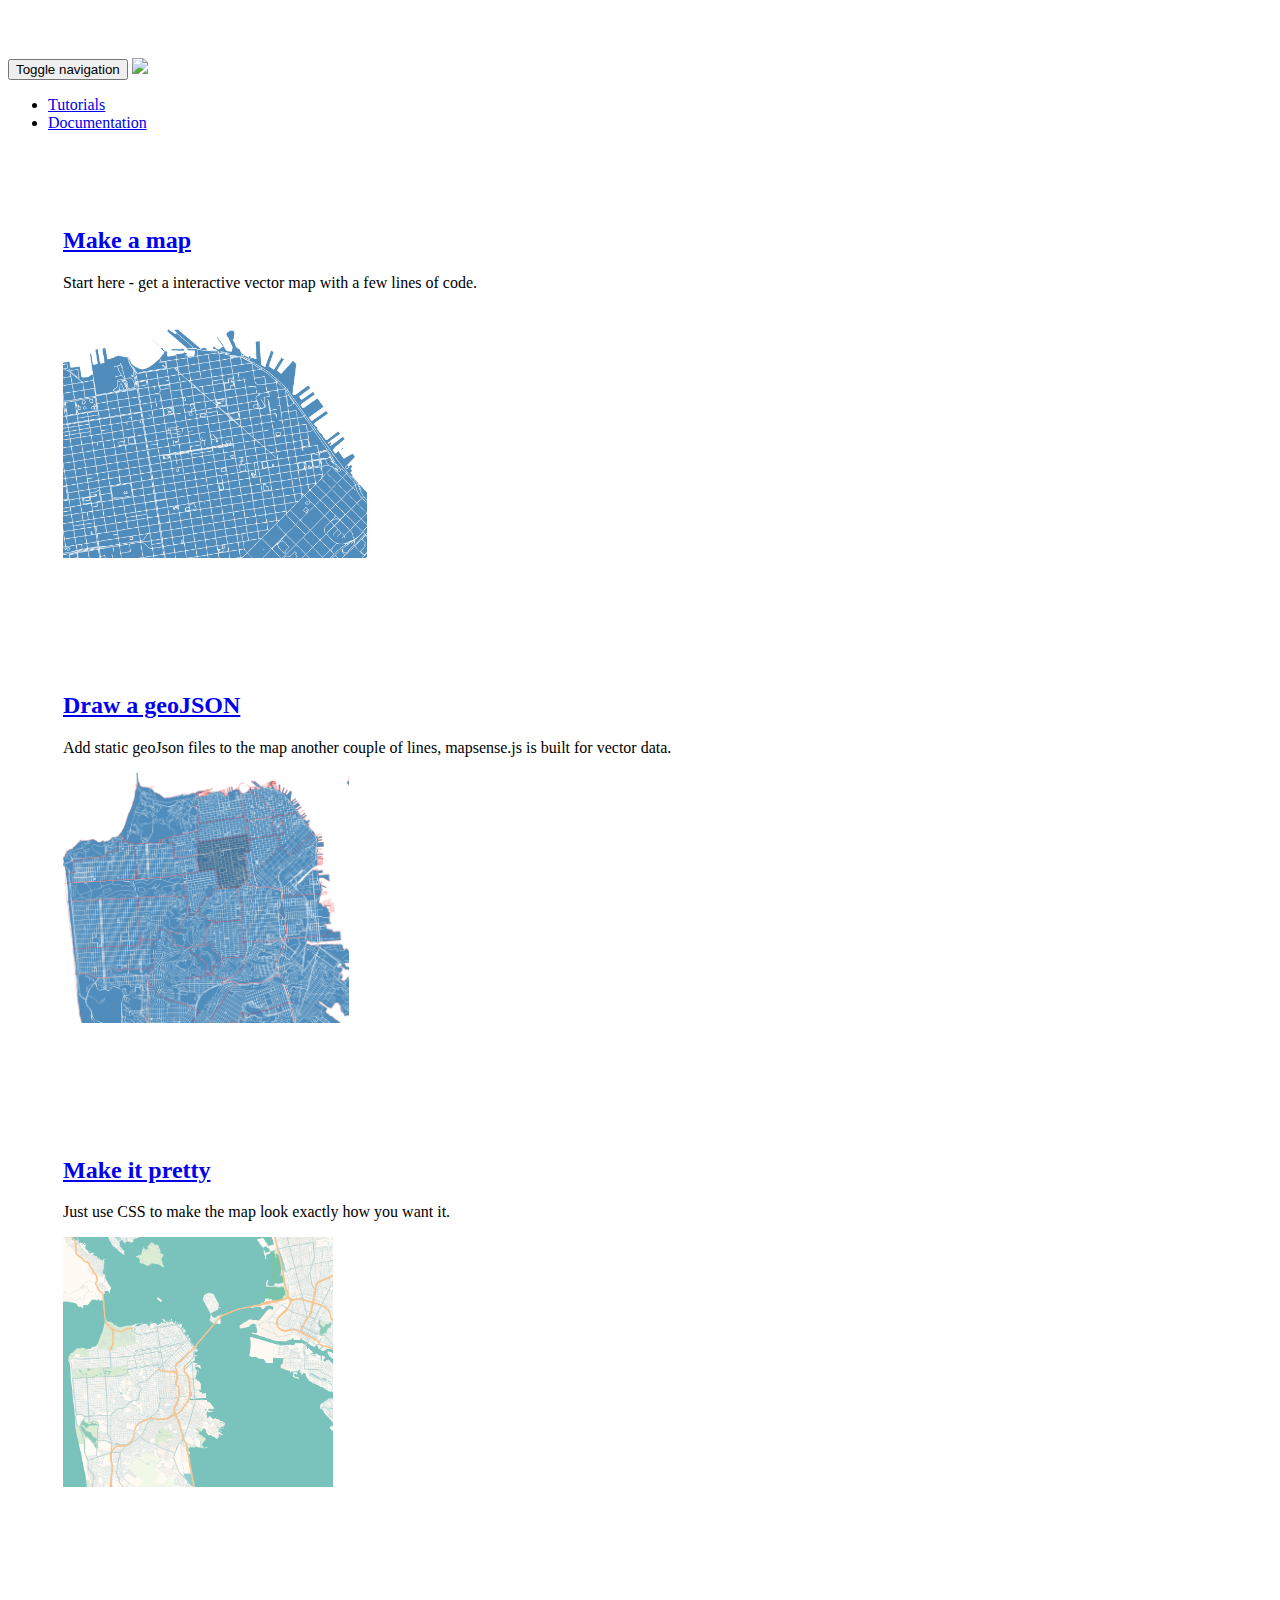
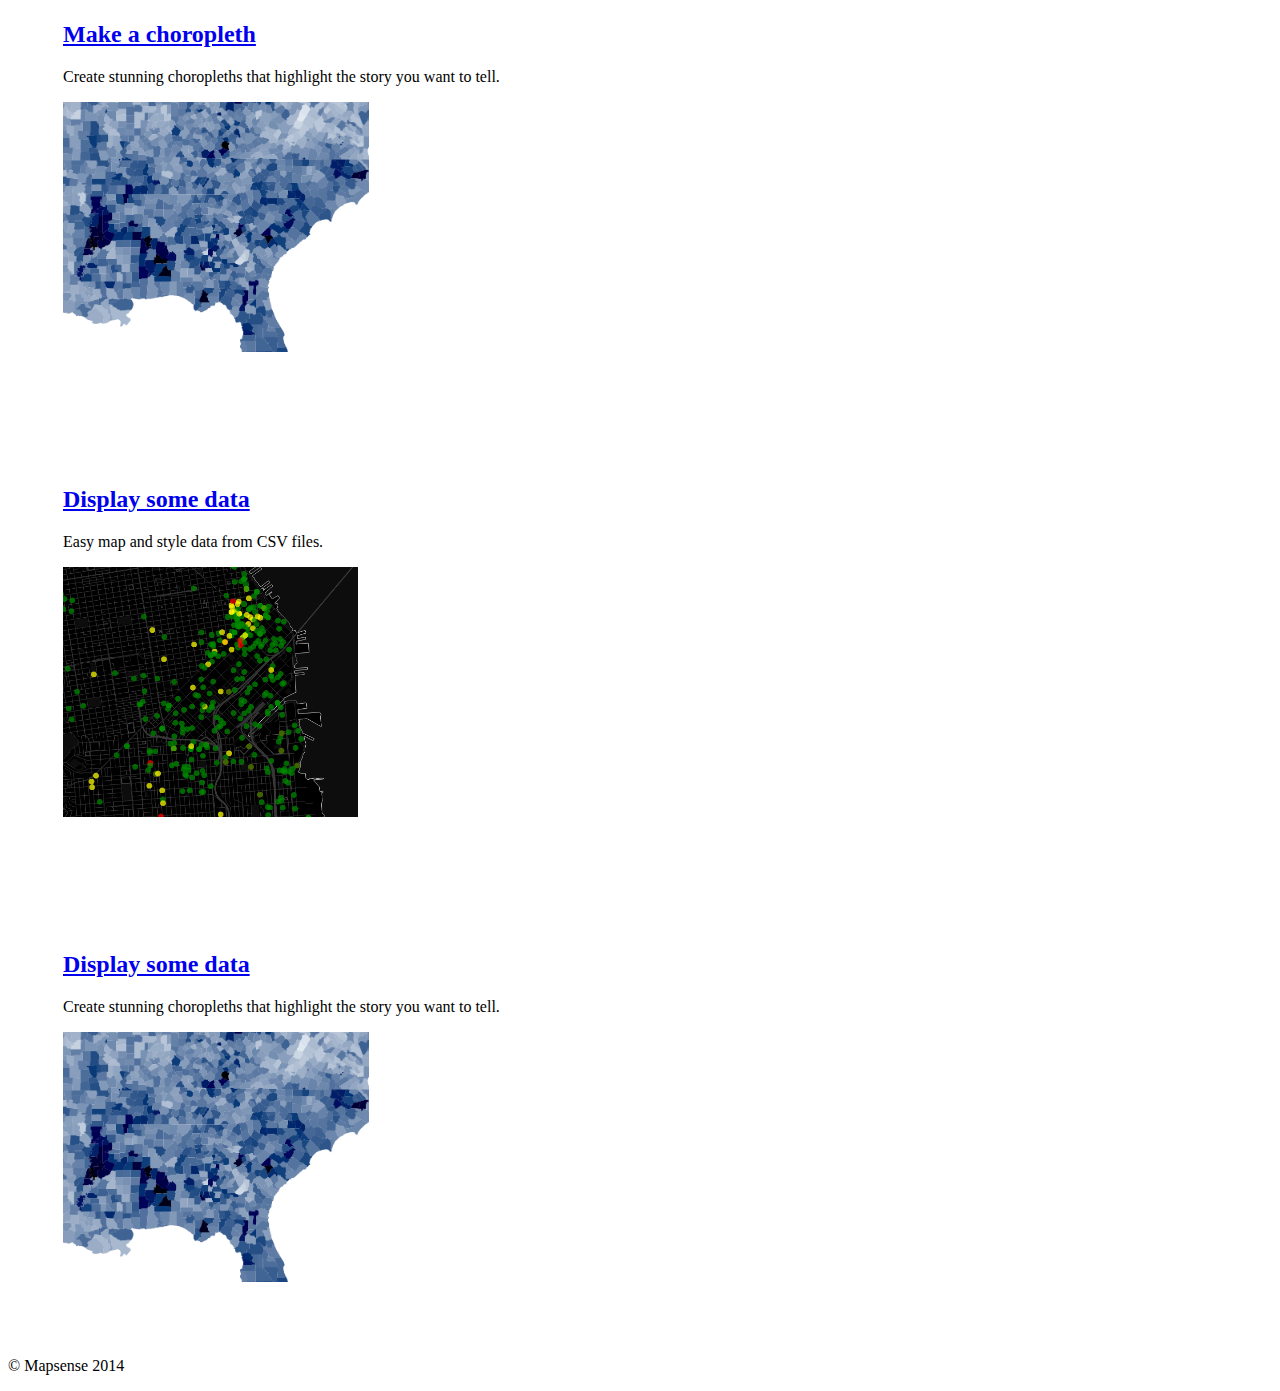
==== tutorial.html @ fe271b3c "first pass tutorial page" ====
<!DOCTYPE html>
  <html lang="en">
  <head>
    <meta charset="utf-8">
    <meta http-equiv="X-UA-Compatible" content="IE=edge">
    <meta name="viewport" content="width=device-width, initial-scale=1">
    <meta name="description" content="">
    <meta name="author" content="">
    <link rel="icon" href="../../favicon.ico">

    <title>Mapsense Tutorials</title>

    <link href="dist/css/bootstrap.min.css" rel="stylesheet">

    <script src="https://ajax.googleapis.com/ajax/libs/jquery/1.11.1/jquery.min.js"></script>
    <script src="dist/js/bootstrap.min.js"></script>
    <script src="js/polymaps-transition.js"></script>
    <script src="http://d3js.org/d3.v3.min.js" charset="utf-8"></script>
    <script src="http://d3js.org/topojson.v1.min.js" charset="utf-8"></script>


    <style>
      body {
        padding-top: 50px;
      }
      .starter-template {
        padding: 40px 15px;
        text-align: center;
      }

      .mapDiv {
        background-color: transparent;
        pointer-events: none;
        margin-bottom: 0px;
      }

      .map{
        height: 450px;
        margin-top: -45px;
      }

      .lead{
        position: absolute; 
        margin-left: 85px
      }
      path {
        vector-effect: non-scaling-stroke;
        stroke-linejoin: round;
        stroke: grey;
        fill: none;
        stroke-linecap: round;
      }
      .rectile {
        fill: white; }
        .tutorialOuter{
          padding: 55px;
        }

      </style>

    </head>

    <body>

      <nav class="navbar navbar-inverse navbar-fixed-top">
        <div class="container">
          <div class="navbar-header">
            <button type="button" class="navbar-toggle collapsed" data-toggle="collapse" data-target="#navbar" aria-expanded="false" aria-controls="navbar">
              <span class="sr-only">Toggle navigation</span>
              <span class="icon-bar"></span>
              <span class="icon-bar"></span>
              <span class="icon-bar"></span>
            </button>
            <a class="navbar-brand" href="index.html"><img src='img/Mapsense_Horiz_White.png' height='22px'></img></a>
          </div>
          <div id="navbar" class="collapse navbar-collapse">
            <ul class="nav navbar-nav">
              <li class="active"><a  href="tutorial.html">Tutorials</a></li>
              <li><a href="http://github.com/mapsense/polymaps" target="_blank">Documentation</a></li>
            </ul>
          </div><!--/.nav-collapse -->
        </div>
      </nav>
      

      <div class="container" style="margin-top:20px">

        <div class="row" >

          <div class='col-md-6 tutorialOuter'>
            <div class="col-md-6" >
              <a href="http://bl.ocks.org/erex78/c5fea7fa5164950197d2" target="_blank">
                <h2>Make a map</h2>
              </a>
              <p> Start here - get a interactive vector map with a few lines of code. </p>
            </div>
            <div class="col-md-6">
              <a href="http://bl.ocks.org/erex78/c5fea7fa5164950197d2" target="_blank">
               <img src="img/makemap.png" height='250px'></img>
              </a>
            </div>
          </div>

          <div class='col-md-6 tutorialOuter'>
            <div class="col-md-6" >
              <a href="http://bl.ocks.org/erex78/979667a7beaeeb26851f" target="_blank">
                <h2>Draw a geoJSON</h2>
              </a>
              <p> Add static geoJson files to the map another couple of lines, mapsense.js is built for vector data. </p>
            </div>
            <div class="col-md-6">
              <a href="http://bl.ocks.org/erex78/979667a7beaeeb26851f" target="_blank">
                <img src="img/geojson.png" height='250px'></img>
              </a>
              </div>
          </div>

        </div>
 
      
        <div class="row" >

          <div class='col-md-6 tutorialOuter'>
            <div class="col-md-6" >
              <a href="http://bl.ocks.org/erex78/d83a7e8588c31d897801" target="_blank">
                <h2>Make it pretty</h2>
              </a>
              <p> Just use CSS to make the map look exactly how you want it. </p>
            </div>
            <div class="col-md-6">
              <a href="http://bl.ocks.org/erex78/d83a7e8588c31d897801" target="_blank">
               <img src="img/pretty.png" height='250px'></img>
              </a>
            </div>
          </div>

          <div class='col-md-6 tutorialOuter'>
            <div class="col-md-6" >
              <a href="http://bl.ocks.org/erex78/3f83c87203ce8f664e60" target="_blank">
                <h2>Make a choropleth</h2>
              </a>
              <p> Create stunning choropleths that highlight the story you want to tell.  </p>
            </div>
            <div class="col-md-6">
              <a href="http://bl.ocks.org/erex78/3f83c87203ce8f664e60" target="_blank">
                <img src="img/choro.png" height='250px'></img>
              </a>
              </div>
          </div>

        </div>

        <div class="row" >

          <div class='col-md-6 tutorialOuter'>
            <div class="col-md-6" >
              <a href="http://bl.ocks.org/erex78/6ab6607321630e3db24c" target="_blank">
                <h2>Display some data</h2>
              </a>
              <p> Easy map and style data from CSV files. </p>
            </div>
            <div class="col-md-6">
              <a href="http://bl.ocks.org/erex78/6ab6607321630e3db24c" target="_blank">
               <img src="img/data.png" height='250px'></img>
              </a>
            </div>
          </div>

          <div class='col-md-6 tutorialOuter'>
            <div class="col-md-6" >
              <a href="http://bl.ocks.org/erex78/3f83c87203ce8f664e60" target="_blank">
                <h2>Display some data</h2>
              </a>
              <p> Create stunning choropleths that highlight the story you want to tell.  </p>
            </div>
            <div class="col-md-6">
              <a href="http://bl.ocks.org/erex78/3f83c87203ce8f664e60" target="_blank">
                <img src="img/choro.png" height='250px'></img>
              </a>
              </div>
          </div>

        </div>


      <footer>
        <p>&copy; Mapsense 2014</p>
      </footer>
    </div> <!-- /container -->




  </body>

  </html>
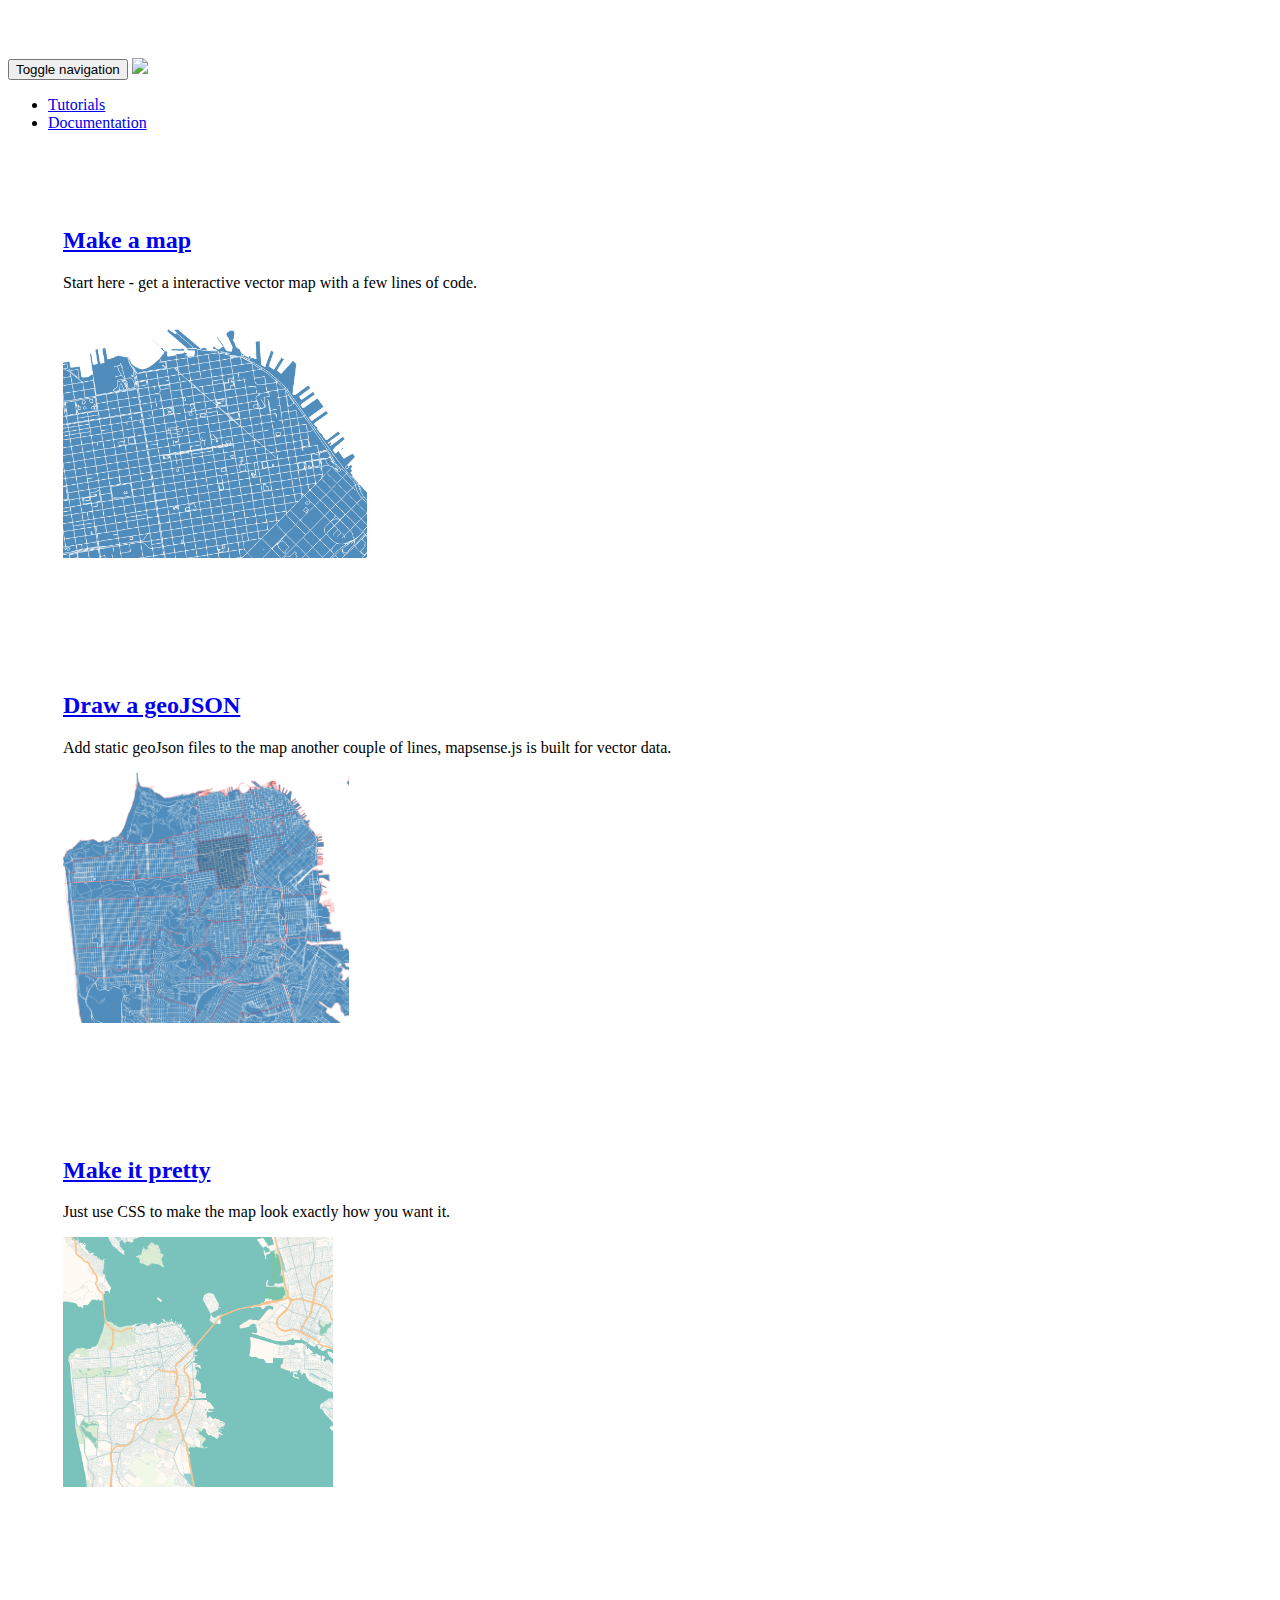
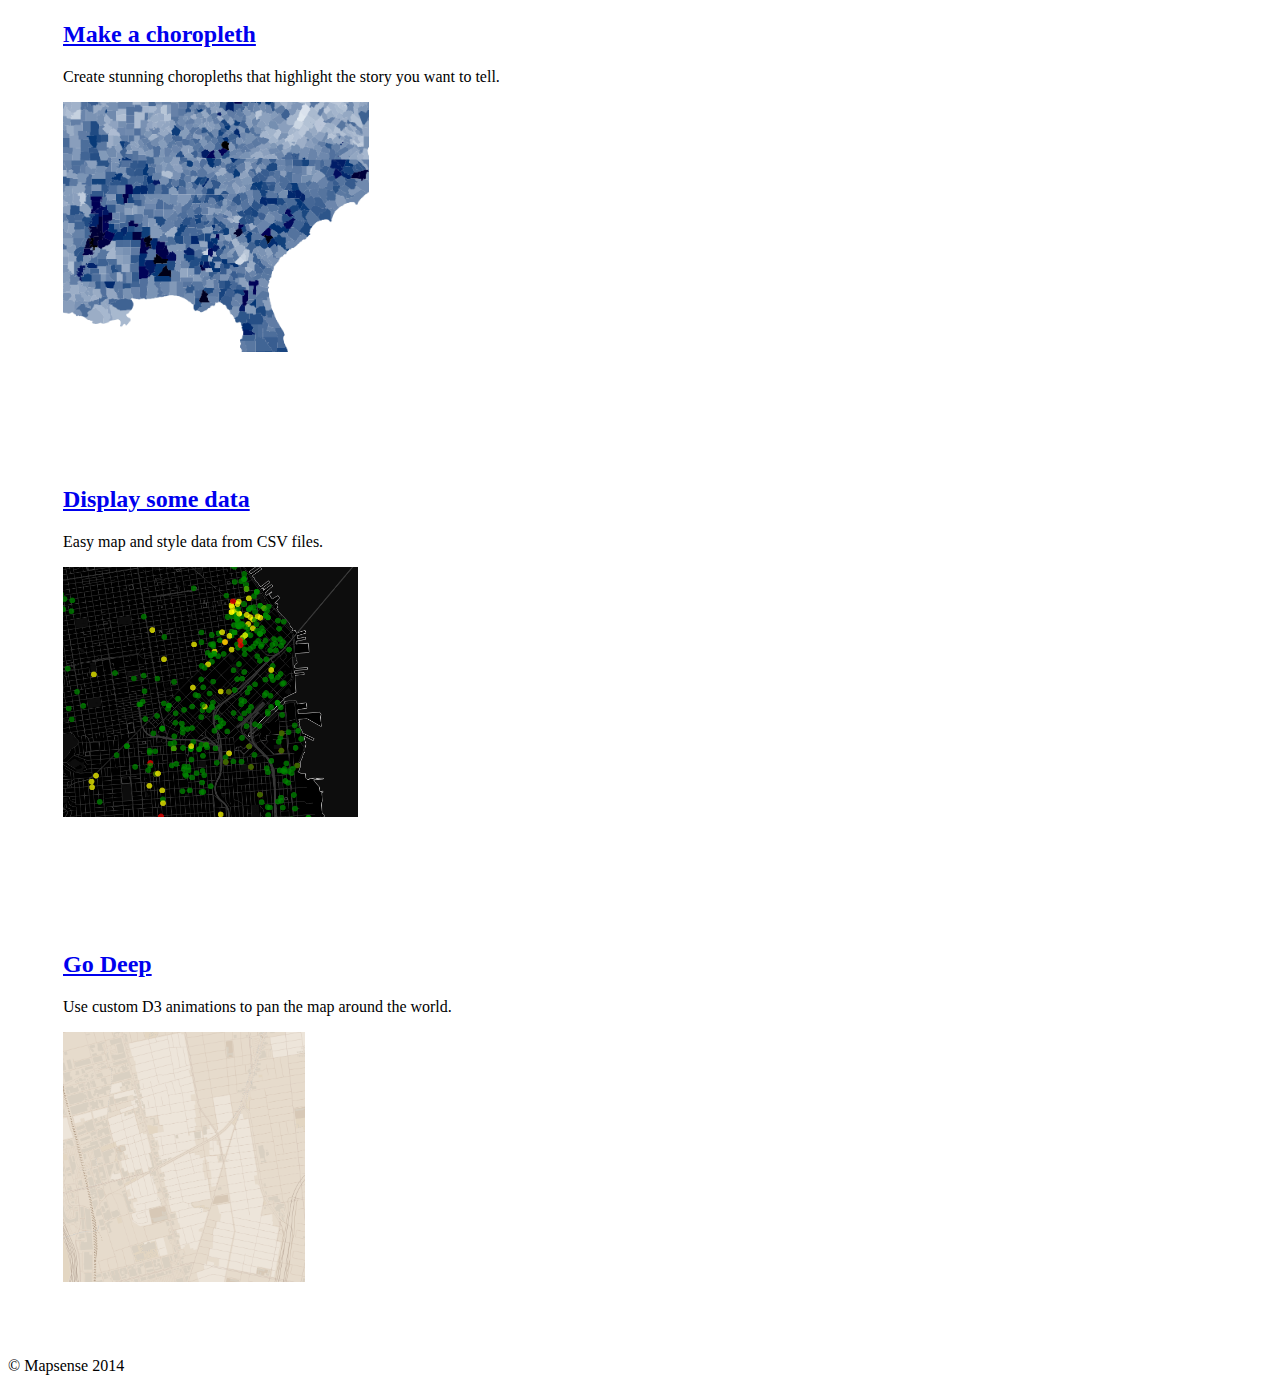
==== commit 123d76a3: "added pan example" ====
--- a/tutorial.html
+++ b/tutorial.html
@@ -168,14 +168,14 @@
 
           <div class='col-md-6 tutorialOuter'>
             <div class="col-md-6" >
-              <a href="http://bl.ocks.org/erex78/3f83c87203ce8f664e60" target="_blank">
-                <h2>Display some data</h2>
+              <a href="http://bl.ocks.org/erex78/c879a8db4c444a7b8cdc" target="_blank">
+                <h2>Go Deep</h2>
               </a>
-              <p> Create stunning choropleths that highlight the story you want to tell.  </p>
+              <p> Use custom D3 animations to pan the map around the world. </p>
             </div>
             <div class="col-md-6">
-              <a href="http://bl.ocks.org/erex78/3f83c87203ce8f664e60" target="_blank">
-                <img src="img/choro.png" height='250px'></img>
+              <a href="http://bl.ocks.org/erex78/c879a8db4c444a7b8cdc" target="_blank">
+                <img src="img/pan.png" height='250px'></img>
               </a>
               </div>
           </div>
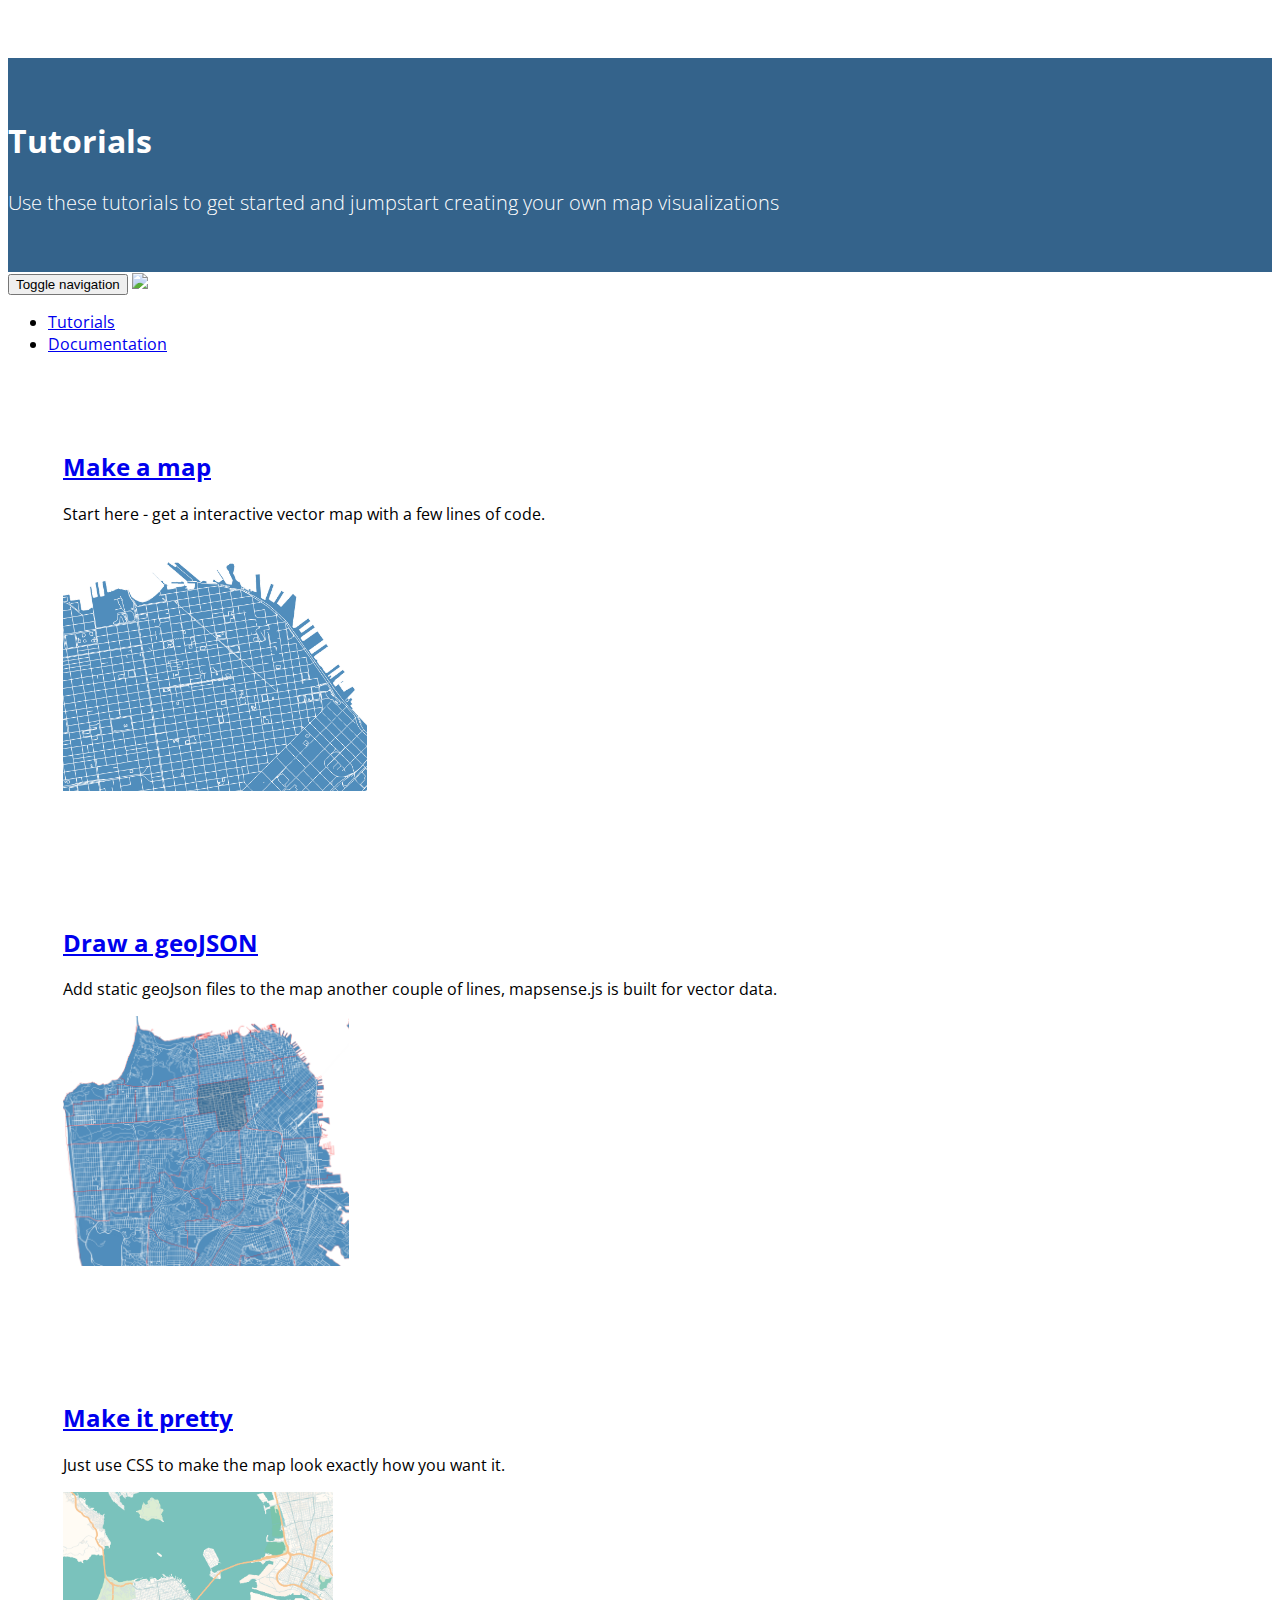
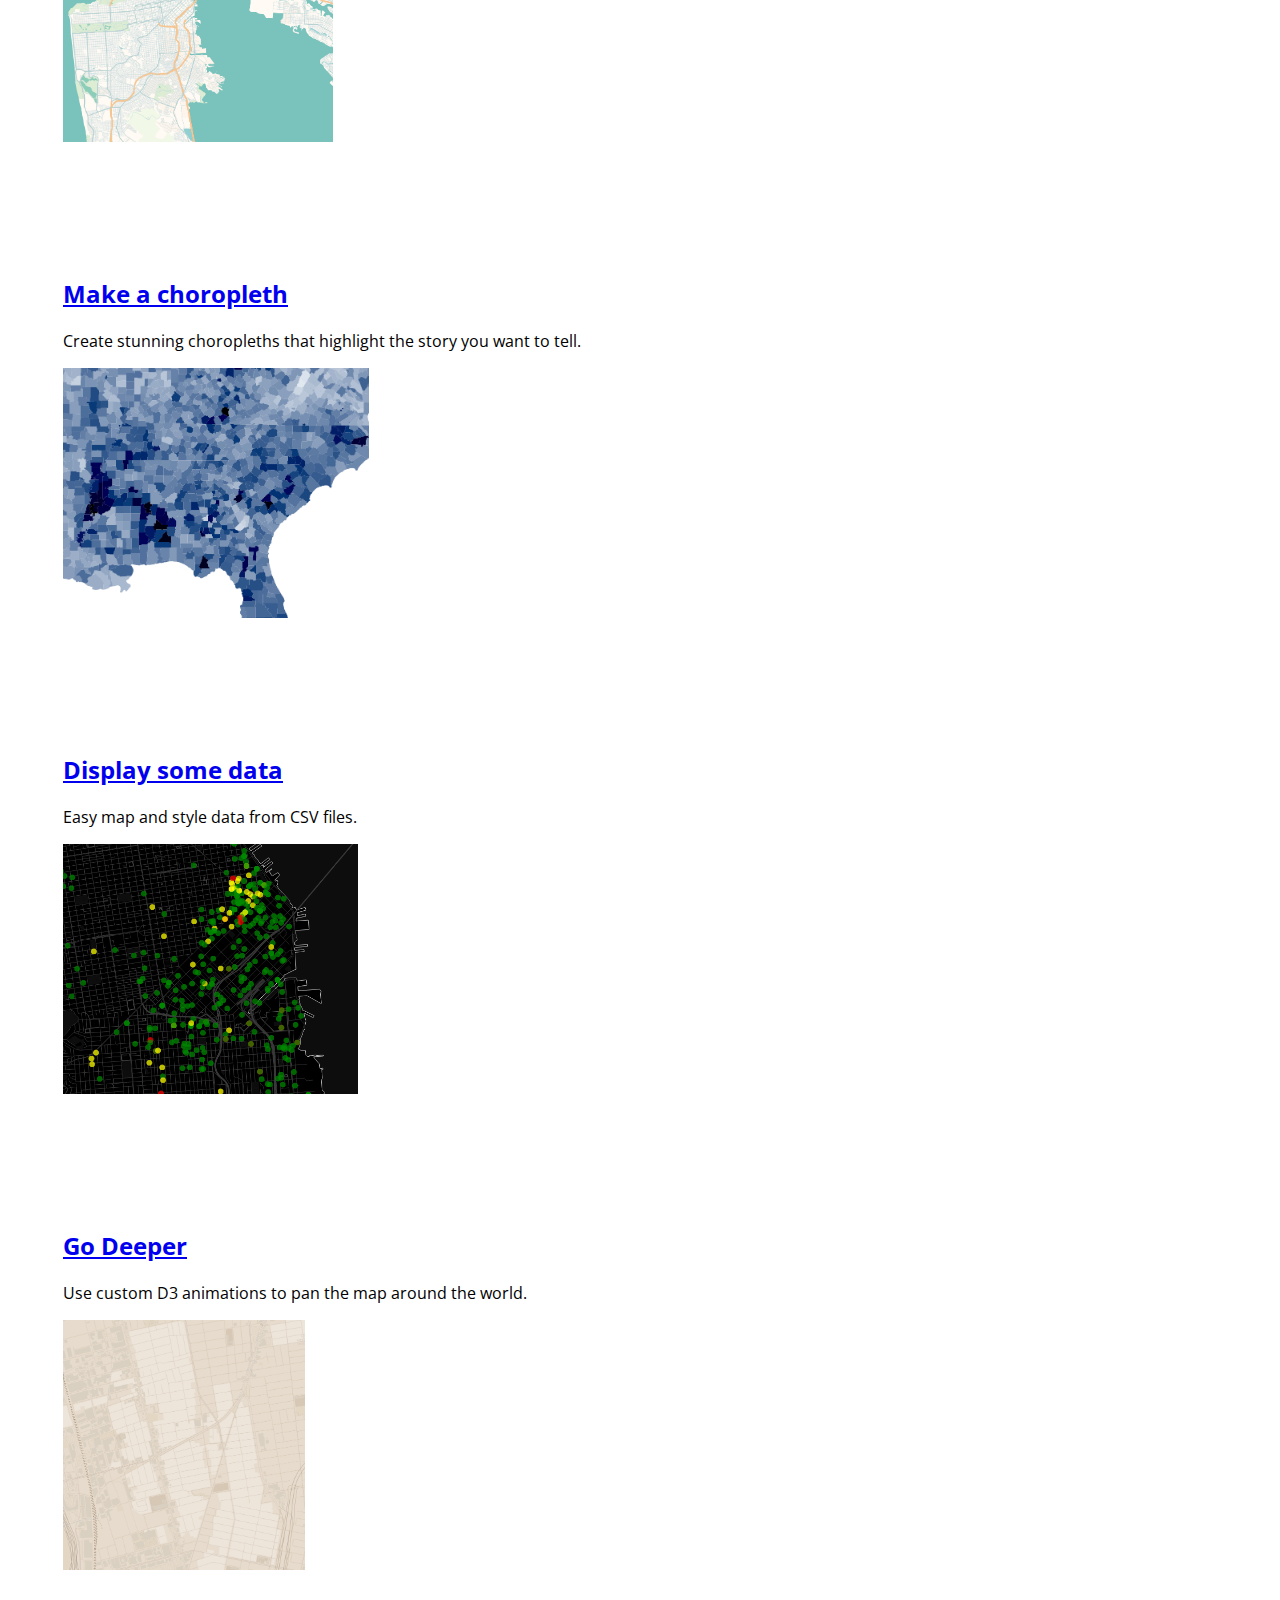
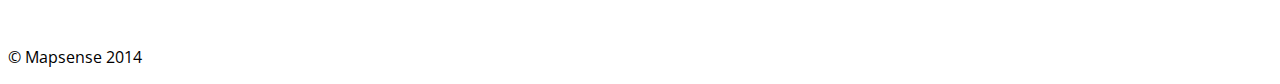
==== commit bed3d46c: "updated styles" ====
--- a/tutorial.html
+++ b/tutorial.html
@@ -11,7 +11,7 @@
     <title>Mapsense Tutorials</title>
 
     <link href="dist/css/bootstrap.min.css" rel="stylesheet">
-
+    <link href='http://fonts.googleapis.com/css?family=Open+Sans:300italic,400italic,600italic,700italic,800italic,700,300,600,800,400&subset=cyrillic-ext,latin' rel='stylesheet' type='text/css'>
     <script src="https://ajax.googleapis.com/ajax/libs/jquery/1.11.1/jquery.min.js"></script>
     <script src="dist/js/bootstrap.min.js"></script>
     <script src="js/polymaps-transition.js"></script>
@@ -21,6 +21,7 @@
 
     <style>
       body {
+        font-family: 'Open Sans';
         padding-top: 50px;
       }
       .starter-template {
@@ -61,6 +62,12 @@
     </head>
 
     <body>
+    <div class='page-header' style='padding-bottom: 35px; margin-top: 0; padding-top: 40px; background-color: rgb(52, 99, 139); color: #fff'>
+    <div class='container'>
+    <h1 class=''> Tutorials </h1>
+    <h2><small style='color: #fff; font-weight: 200'> Use these tutorials to get started and jumpstart creating your own map visualizations </small></h2>
+    </div>
+    </div>
 
       <nav class="navbar navbar-inverse navbar-fixed-top">
         <div class="container">
@@ -169,7 +176,7 @@
           <div class='col-md-6 tutorialOuter'>
             <div class="col-md-6" >
               <a href="http://bl.ocks.org/erex78/c879a8db4c444a7b8cdc" target="_blank">
-                <h2>Go Deep</h2>
+                <h2>Go Deeper</h2>
               </a>
               <p> Use custom D3 animations to pan the map around the world. </p>
             </div>
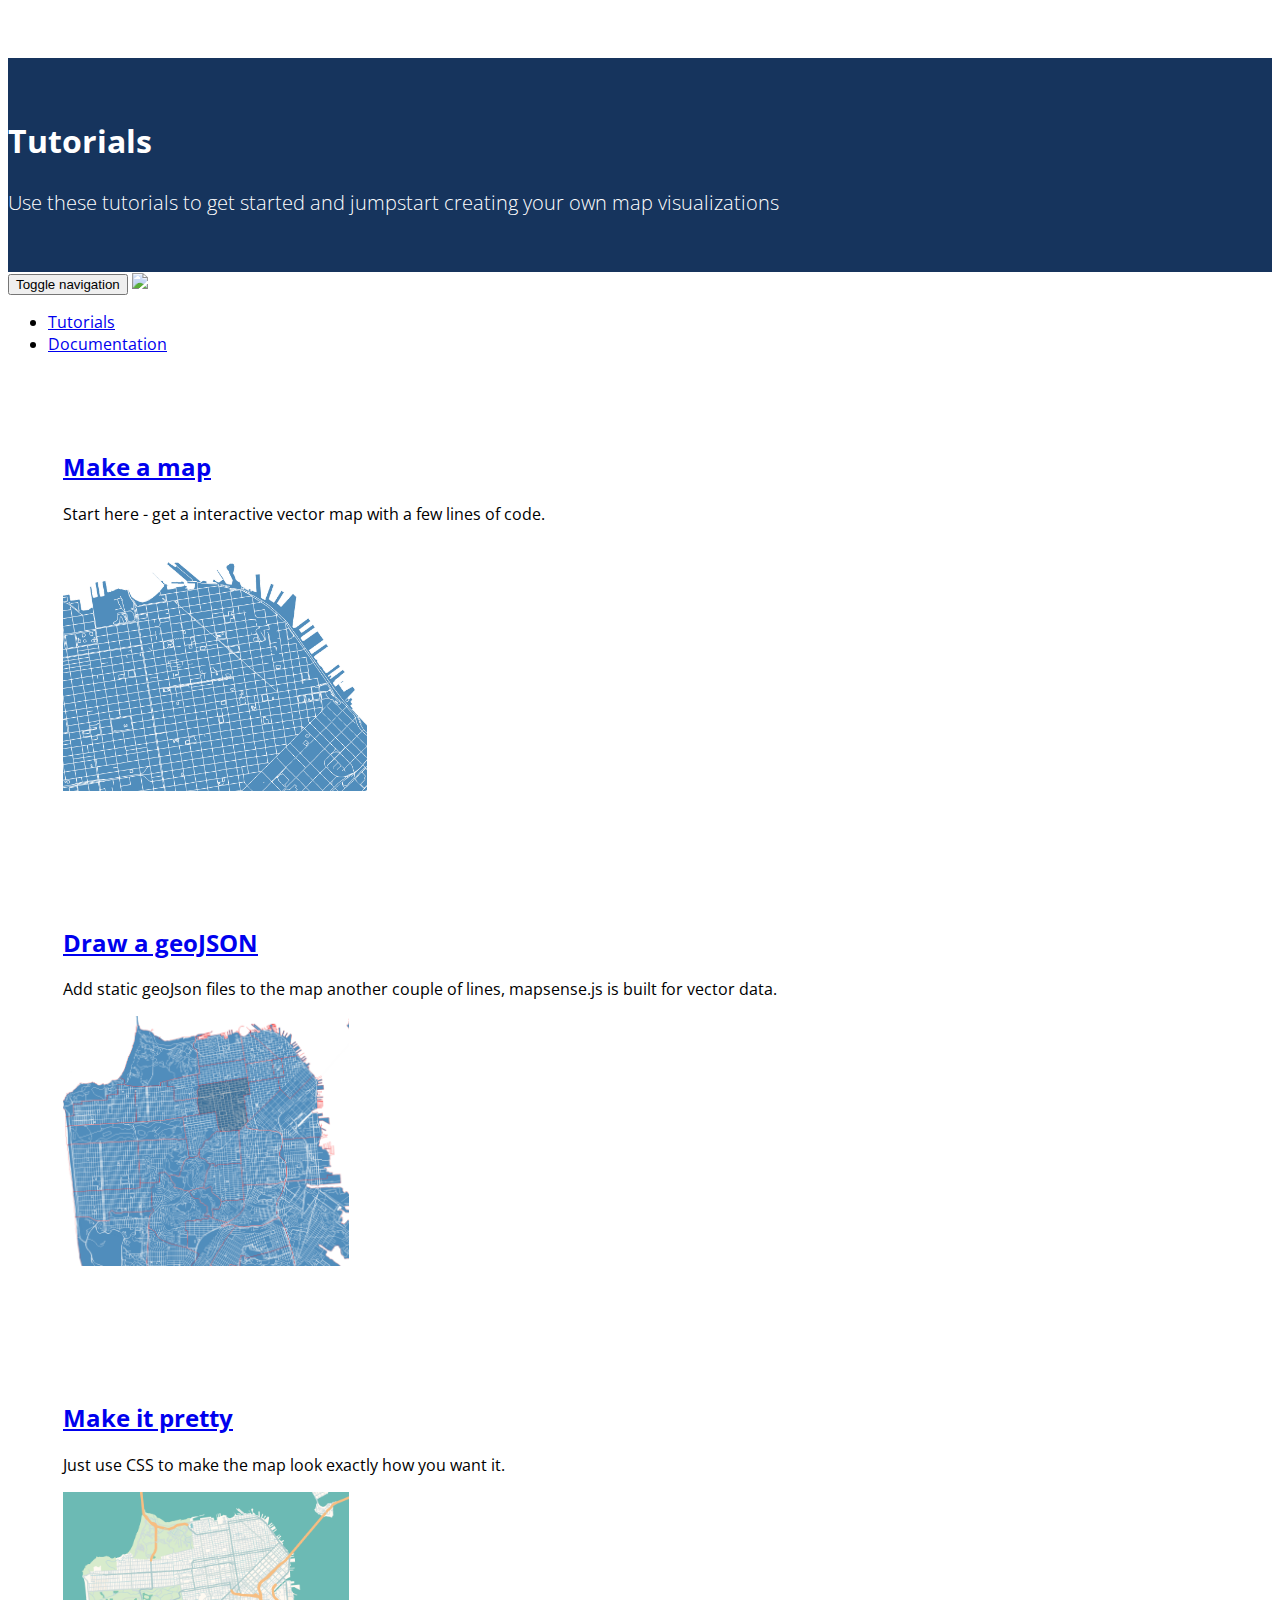
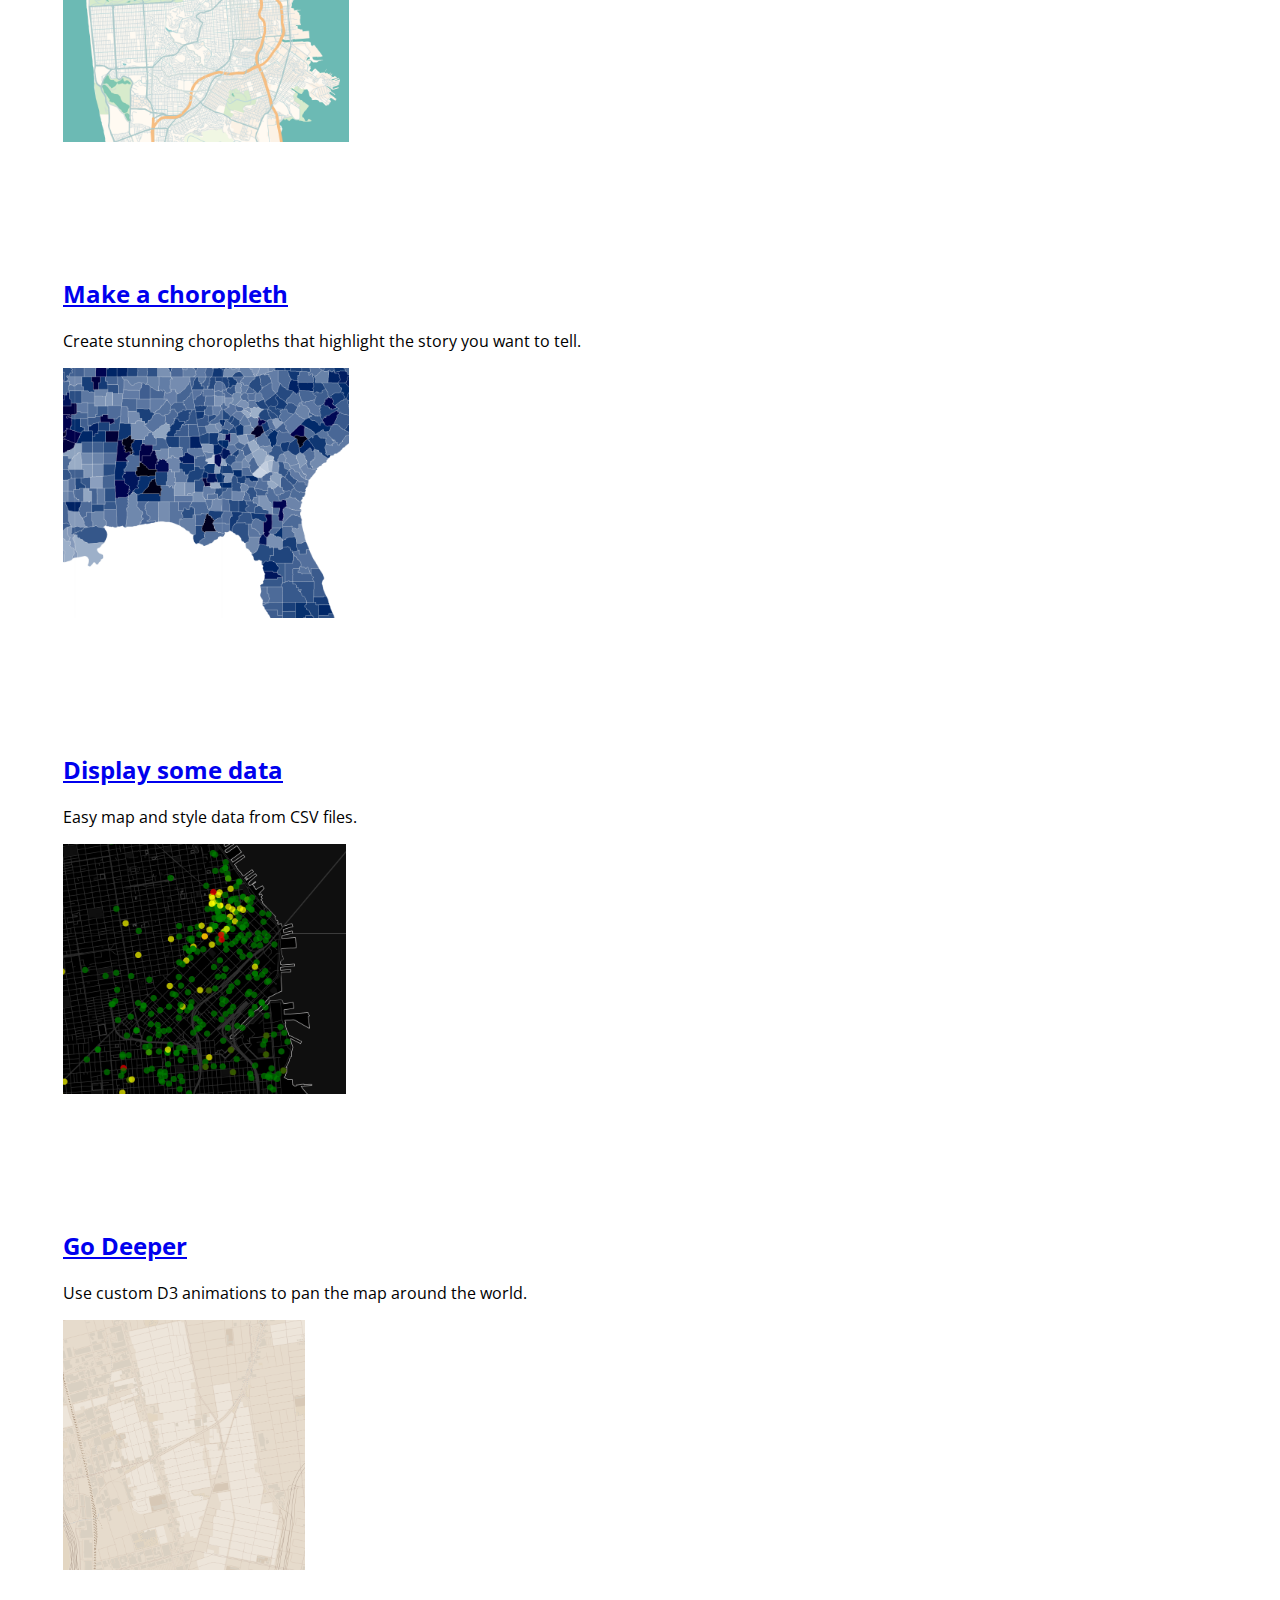
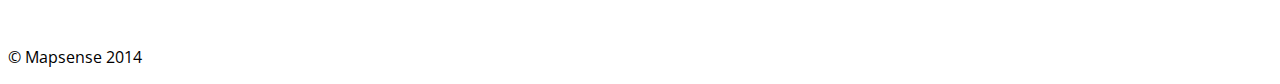
==== commit 64a7611c: "post merge with beth" ====
--- a/tutorial.html
+++ b/tutorial.html
@@ -62,7 +62,7 @@
     </head>
 
     <body>
-    <div class='page-header' style='padding-bottom: 35px; margin-top: 0; padding-top: 40px; background-color: rgb(52, 99, 139); color: #fff'>
+    <div class='page-header' style='padding-bottom: 35px; margin-top: 0; padding-top: 40px; background-color: #16345D; color: #fff'>
     <div class='container'>
     <h1 class=''> Tutorials </h1>
     <h2><small style='color: #fff; font-weight: 200'> Use these tutorials to get started and jumpstart creating your own map visualizations </small></h2>
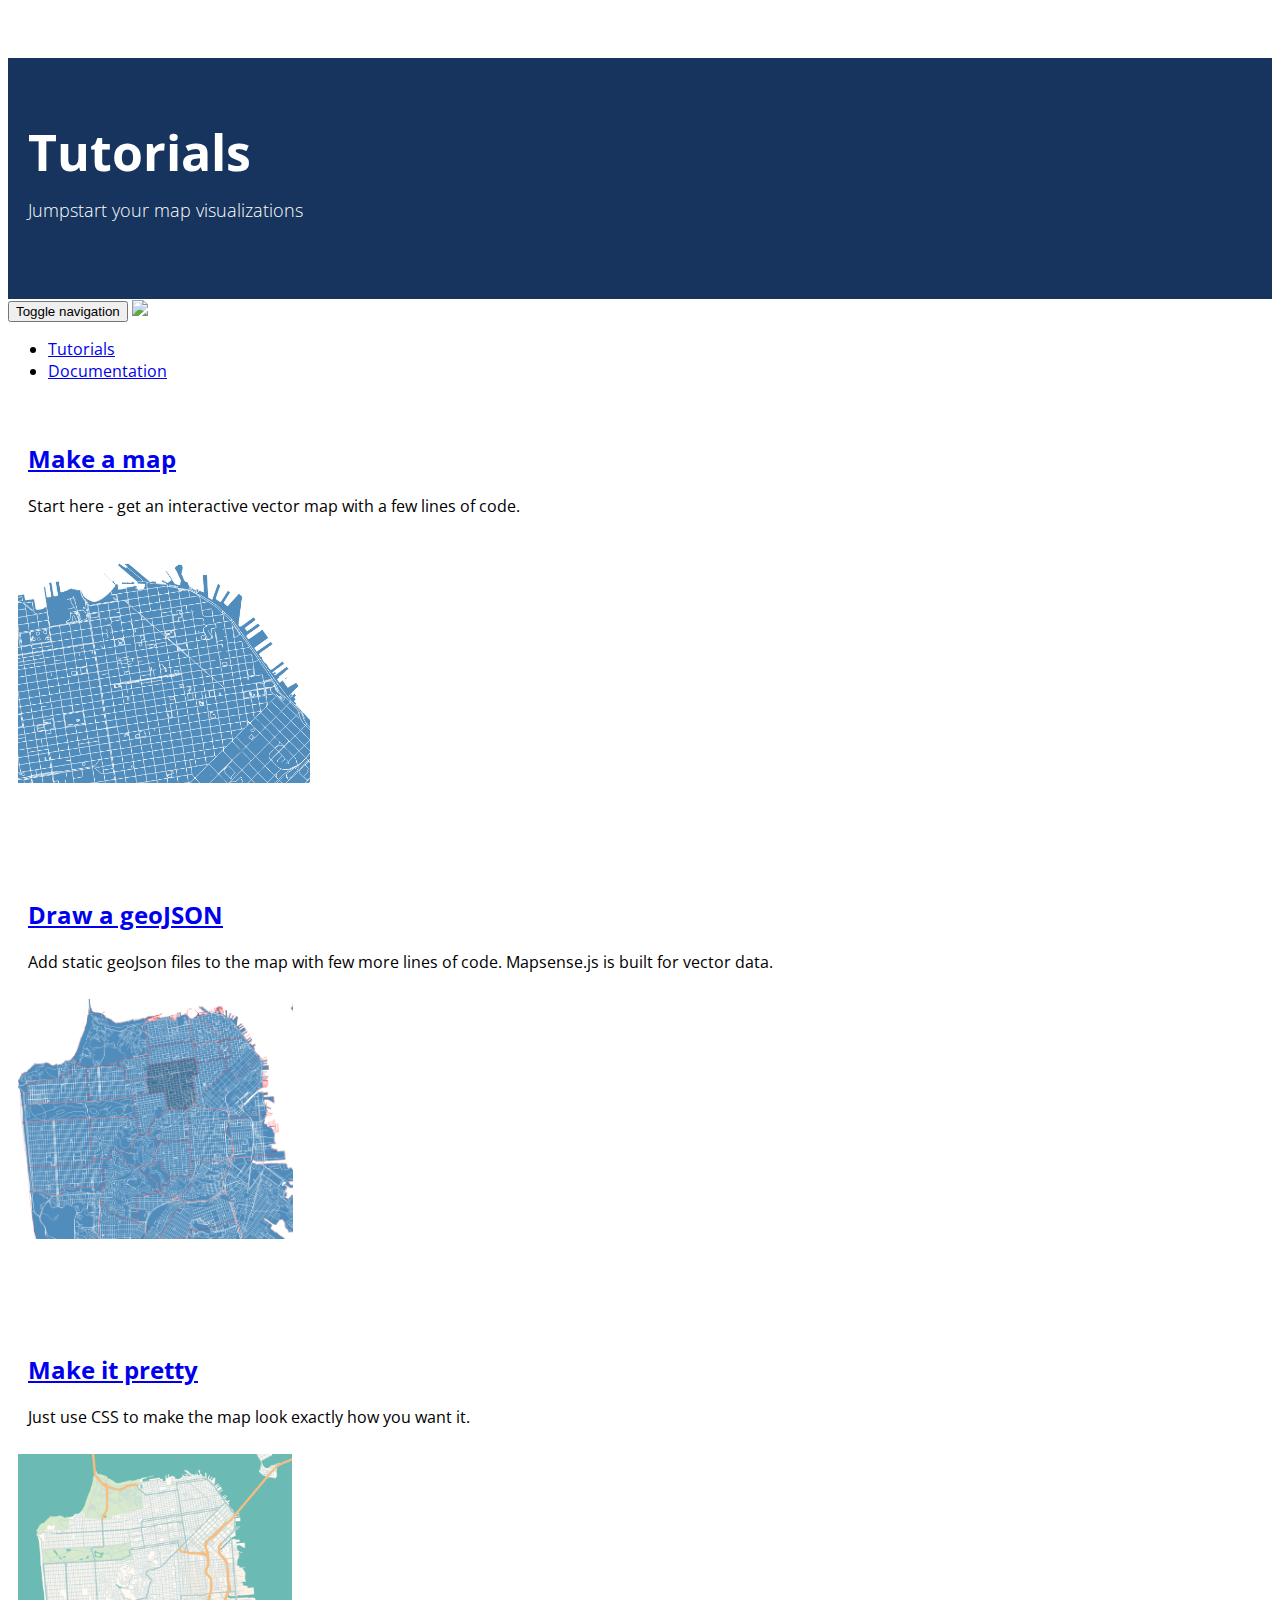
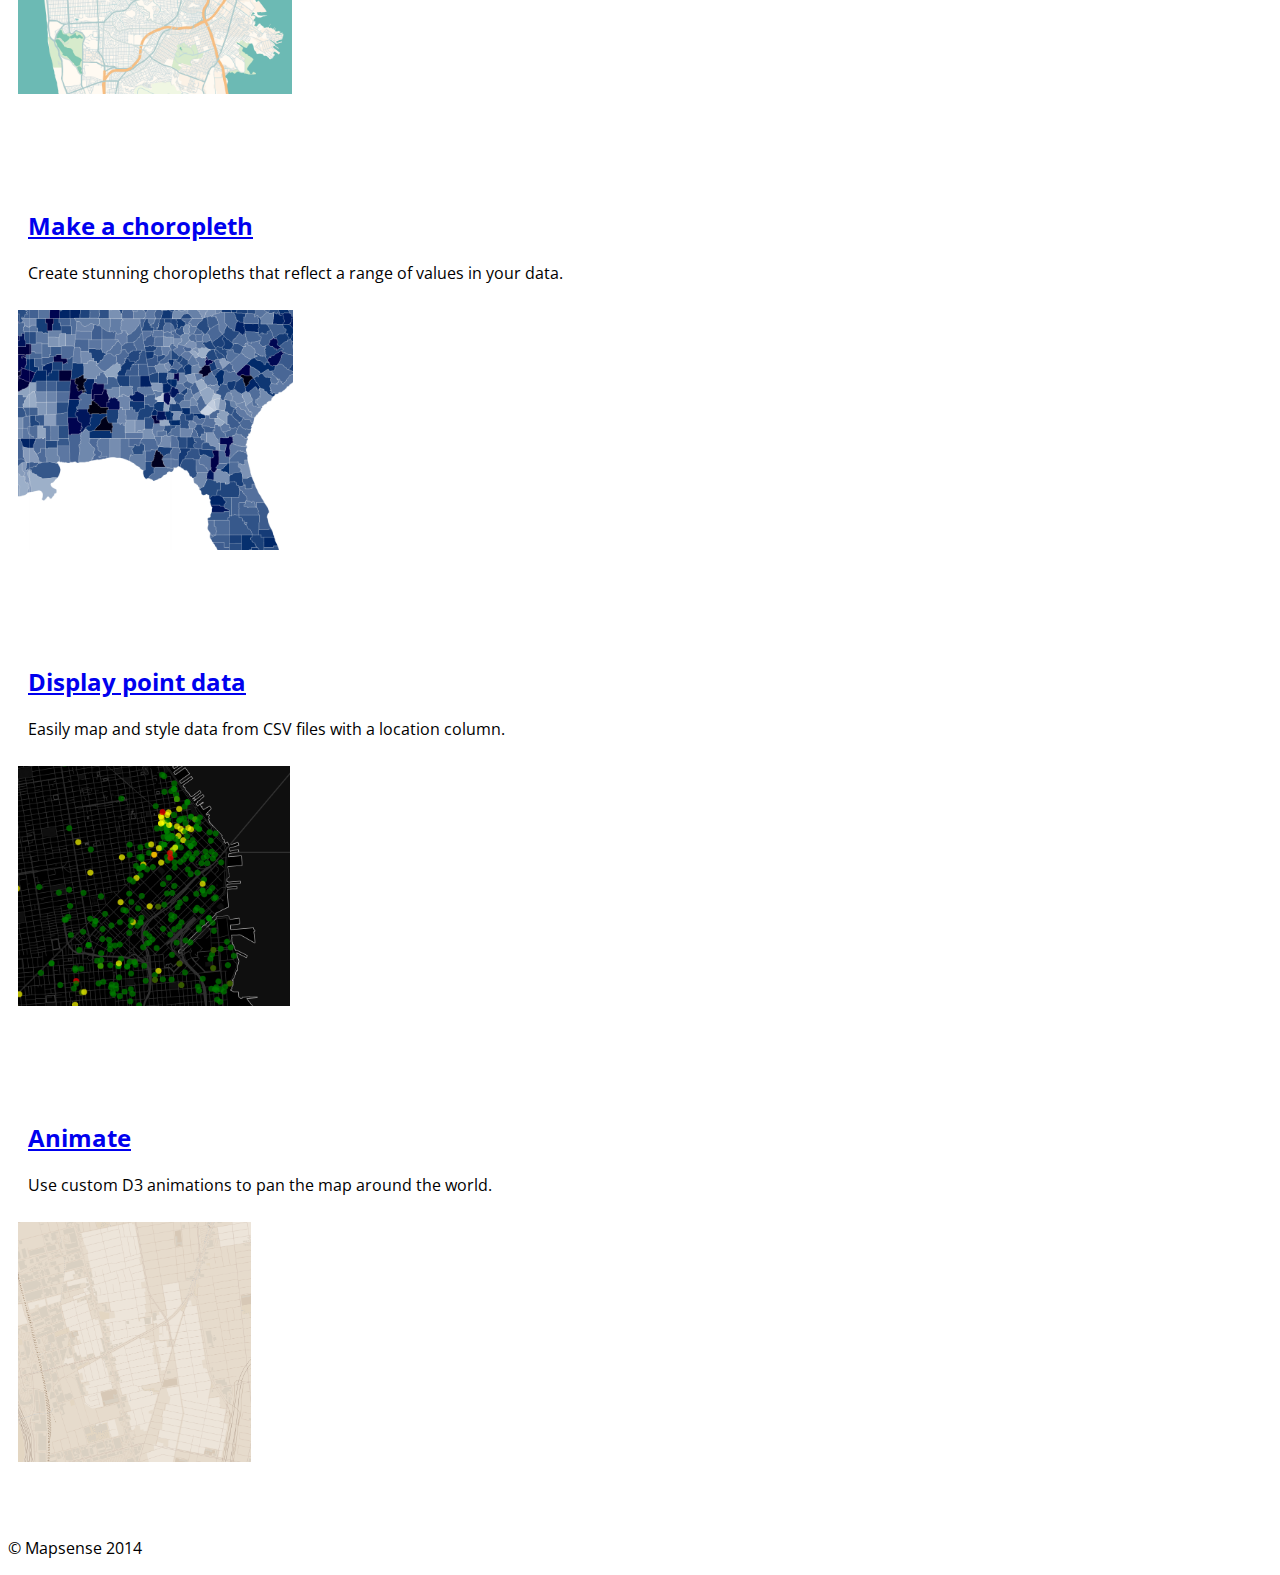
==== commit 045242d5: "created new class for image padding" ====
--- a/tutorial.html
+++ b/tutorial.html
@@ -54,7 +54,15 @@
       .rectile {
         fill: white; }
         .tutorialOuter{
-          padding: 55px;
+          padding: 0px;
+          margin-bottom: 60px;
+          position:relative;
+        }
+        .col-md-6{
+          padding:10px;
+        }
+        .col-md-img{
+          padding-right:30px;
         }
 
       </style>
@@ -63,9 +71,9 @@
 
     <body>
     <div class='page-header' style='padding-bottom: 35px; margin-top: 0; padding-top: 40px; background-color: #16345D; color: #fff'>
-    <div class='container'>
-    <h1 class=''> Tutorials </h1>
-    <h2><small style='color: #fff; font-weight: 200'> Use these tutorials to get started and jumpstart creating your own map visualizations </small></h2>
+    <div class='container' style='padding: 20px'>
+    <h1 class='' style='font-size:50px; margin-bottom:0px; margin-top:0px'> Tutorials </h1>
+    <h2 style='margin-top:5px'><small style='color: #fff; font-weight: 200; font-size:18px'> Jumpstart your map visualizations </small></h2>
     </div>
     </div>
 
@@ -99,11 +107,11 @@
               <a href="http://bl.ocks.org/erex78/c5fea7fa5164950197d2" target="_blank">
                 <h2>Make a map</h2>
               </a>
-              <p> Start here - get a interactive vector map with a few lines of code. </p>
-            </div>
-            <div class="col-md-6">
+              <p> Start here - get an interactive vector map with a few lines of code. </p>
+            </div>
+            <div class="col-md-img">
               <a href="http://bl.ocks.org/erex78/c5fea7fa5164950197d2" target="_blank">
-               <img src="img/makemap.png" height='250px'></img>
+               <img src="img/makemap.png" height='240px'></img>
               </a>
             </div>
           </div>
@@ -113,11 +121,11 @@
               <a href="http://bl.ocks.org/erex78/979667a7beaeeb26851f" target="_blank">
                 <h2>Draw a geoJSON</h2>
               </a>
-              <p> Add static geoJson files to the map another couple of lines, mapsense.js is built for vector data. </p>
-            </div>
-            <div class="col-md-6">
+              <p> Add static geoJson files to the map with few more lines of code. Mapsense.js is built for vector data. </p>
+            </div>
+            <div class="col-md-img">
               <a href="http://bl.ocks.org/erex78/979667a7beaeeb26851f" target="_blank">
-                <img src="img/geojson.png" height='250px'></img>
+                <img src="img/geojson.png" height='240px'></img>
               </a>
               </div>
           </div>
@@ -134,9 +142,9 @@
               </a>
               <p> Just use CSS to make the map look exactly how you want it. </p>
             </div>
-            <div class="col-md-6">
+            <div class="col-md-img">
               <a href="http://bl.ocks.org/erex78/d83a7e8588c31d897801" target="_blank">
-               <img src="img/pretty.png" height='250px'></img>
+               <img src="img/pretty.png" height='240px'></img>
               </a>
             </div>
           </div>
@@ -146,11 +154,11 @@
               <a href="http://bl.ocks.org/erex78/3f83c87203ce8f664e60" target="_blank">
                 <h2>Make a choropleth</h2>
               </a>
-              <p> Create stunning choropleths that highlight the story you want to tell.  </p>
-            </div>
-            <div class="col-md-6">
+              <p> Create stunning choropleths that reflect a range of values in your data.  </p>
+            </div>
+            <div class="col-md-img">
               <a href="http://bl.ocks.org/erex78/3f83c87203ce8f664e60" target="_blank">
-                <img src="img/choro.png" height='250px'></img>
+                <img src="img/choro.png" height='240px'></img>
               </a>
               </div>
           </div>
@@ -162,13 +170,13 @@
           <div class='col-md-6 tutorialOuter'>
             <div class="col-md-6" >
               <a href="http://bl.ocks.org/erex78/6ab6607321630e3db24c" target="_blank">
-                <h2>Display some data</h2>
-              </a>
-              <p> Easy map and style data from CSV files. </p>
-            </div>
-            <div class="col-md-6">
+                <h2>Display point data</h2>
+              </a>
+              <p> Easily map and style data from CSV files with a location column. </p>
+            </div>
+            <div class="col-md-img">
               <a href="http://bl.ocks.org/erex78/6ab6607321630e3db24c" target="_blank">
-               <img src="img/data.png" height='250px'></img>
+               <img src="img/data.png" height='240px'></img>
               </a>
             </div>
           </div>
@@ -176,13 +184,13 @@
           <div class='col-md-6 tutorialOuter'>
             <div class="col-md-6" >
               <a href="http://bl.ocks.org/erex78/c879a8db4c444a7b8cdc" target="_blank">
-                <h2>Go Deeper</h2>
+                <h2>Animate</h2>
               </a>
               <p> Use custom D3 animations to pan the map around the world. </p>
             </div>
-            <div class="col-md-6">
+            <div class="col-md-img">
               <a href="http://bl.ocks.org/erex78/c879a8db4c444a7b8cdc" target="_blank">
-                <img src="img/pan.png" height='250px'></img>
+                <img src="img/pan.png" height='240px'></img>
               </a>
               </div>
           </div>
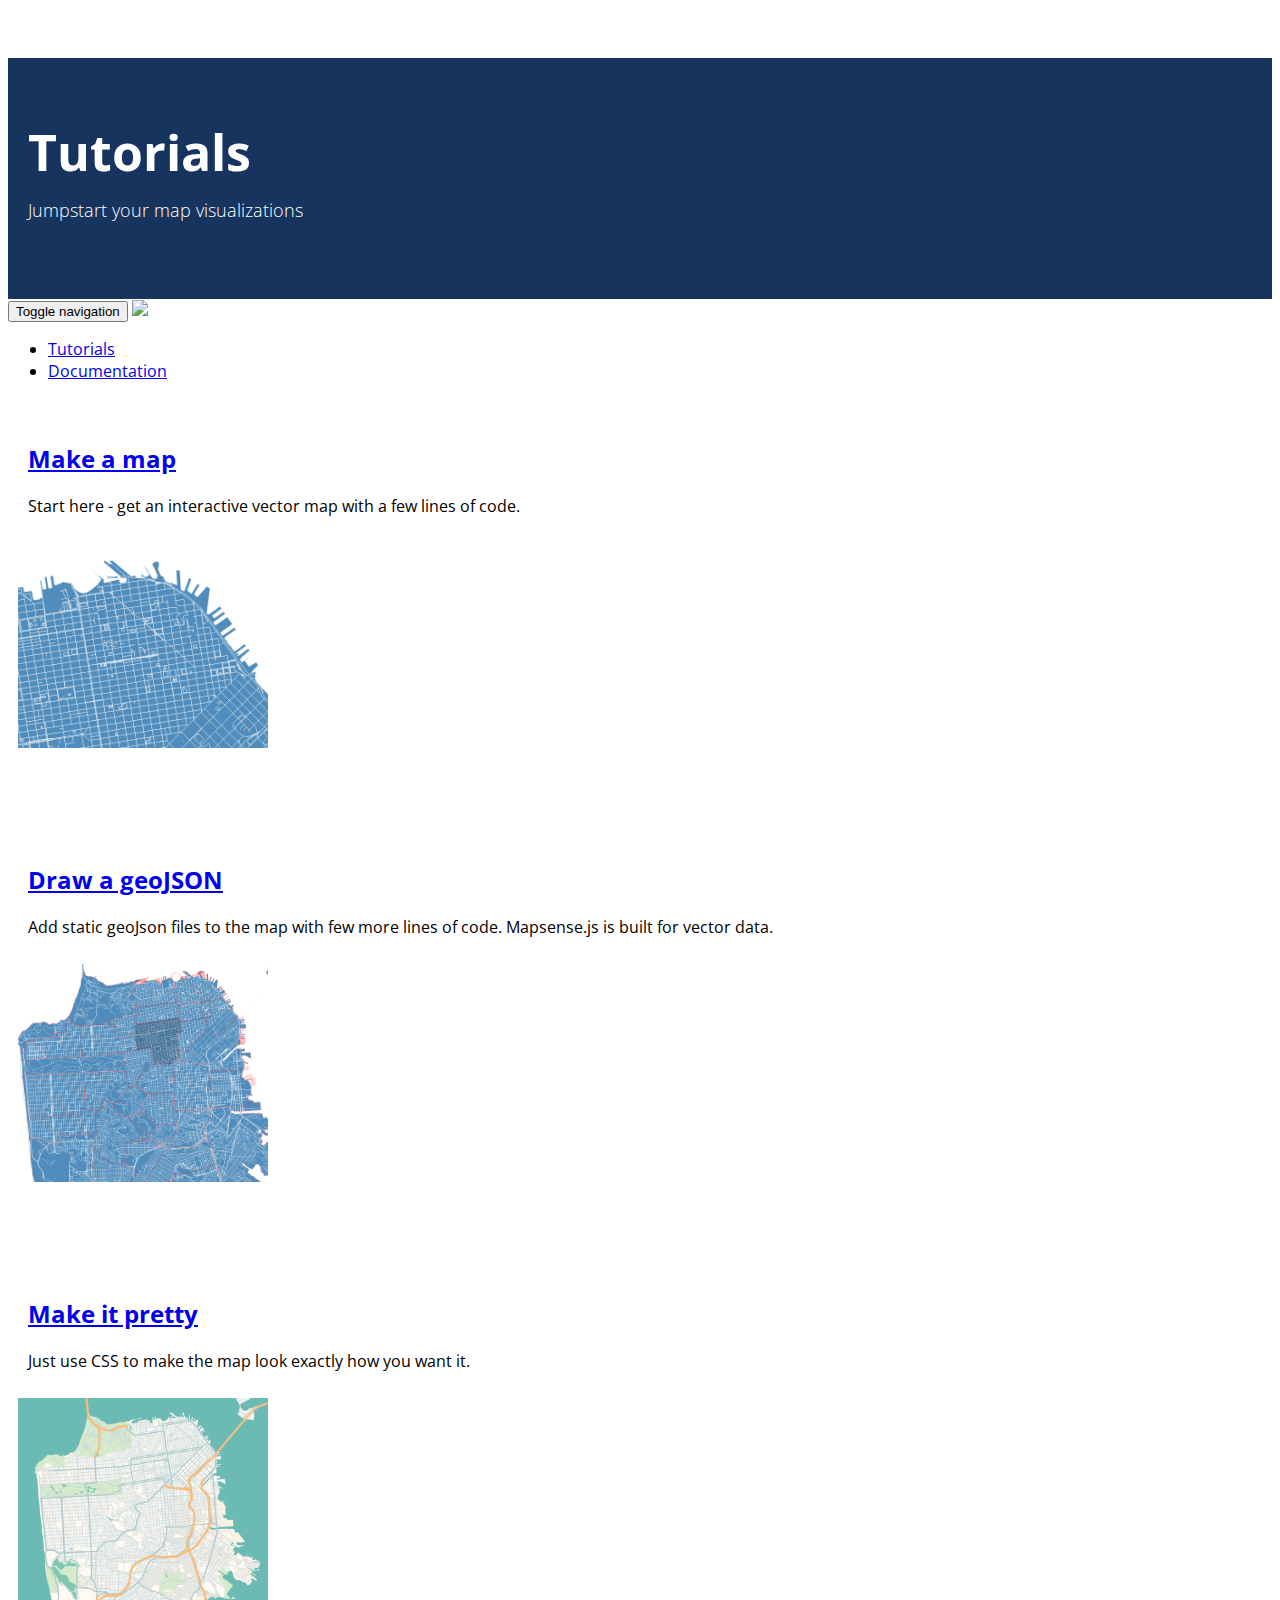
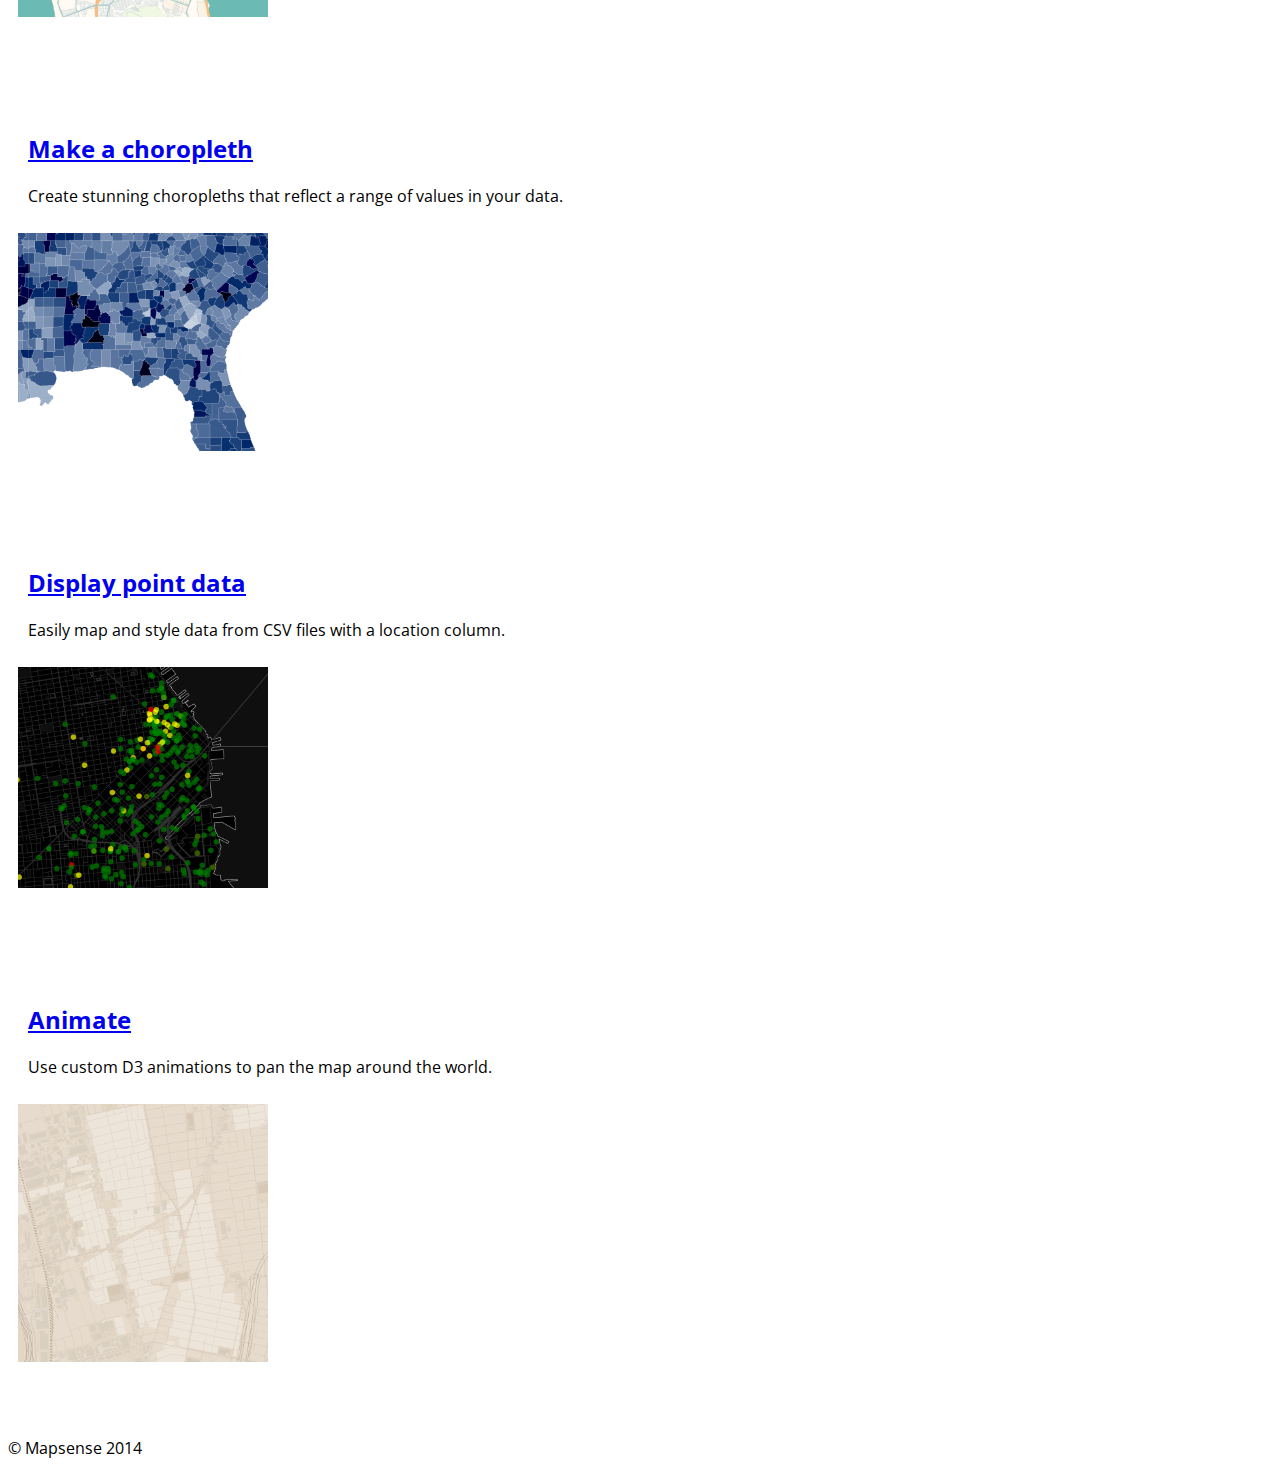
==== commit e74686d2: "changed image width" ====
--- a/tutorial.html
+++ b/tutorial.html
@@ -111,7 +111,7 @@
             </div>
             <div class="col-md-img">
               <a href="http://bl.ocks.org/erex78/c5fea7fa5164950197d2" target="_blank">
-               <img src="img/makemap.png" height='240px'></img>
+               <img src="img/makemap.png" width='250px'></img>
               </a>
             </div>
           </div>
@@ -125,7 +125,7 @@
             </div>
             <div class="col-md-img">
               <a href="http://bl.ocks.org/erex78/979667a7beaeeb26851f" target="_blank">
-                <img src="img/geojson.png" height='240px'></img>
+                <img src="img/geojson.png" width='250px'></img>
               </a>
               </div>
           </div>
@@ -144,7 +144,7 @@
             </div>
             <div class="col-md-img">
               <a href="http://bl.ocks.org/erex78/d83a7e8588c31d897801" target="_blank">
-               <img src="img/pretty.png" height='240px'></img>
+               <img src="img/pretty.png" width='250px'></img>
               </a>
             </div>
           </div>
@@ -158,7 +158,7 @@
             </div>
             <div class="col-md-img">
               <a href="http://bl.ocks.org/erex78/3f83c87203ce8f664e60" target="_blank">
-                <img src="img/choro.png" height='240px'></img>
+                <img src="img/choro.png" width='250px'></img>
               </a>
               </div>
           </div>
@@ -176,7 +176,7 @@
             </div>
             <div class="col-md-img">
               <a href="http://bl.ocks.org/erex78/6ab6607321630e3db24c" target="_blank">
-               <img src="img/data.png" height='240px'></img>
+               <img src="img/data.png" width='250px'></img>
               </a>
             </div>
           </div>
@@ -190,7 +190,7 @@
             </div>
             <div class="col-md-img">
               <a href="http://bl.ocks.org/erex78/c879a8db4c444a7b8cdc" target="_blank">
-                <img src="img/pan.png" height='240px'></img>
+                <img src="img/pan.png" width='250px'></img>
               </a>
               </div>
           </div>
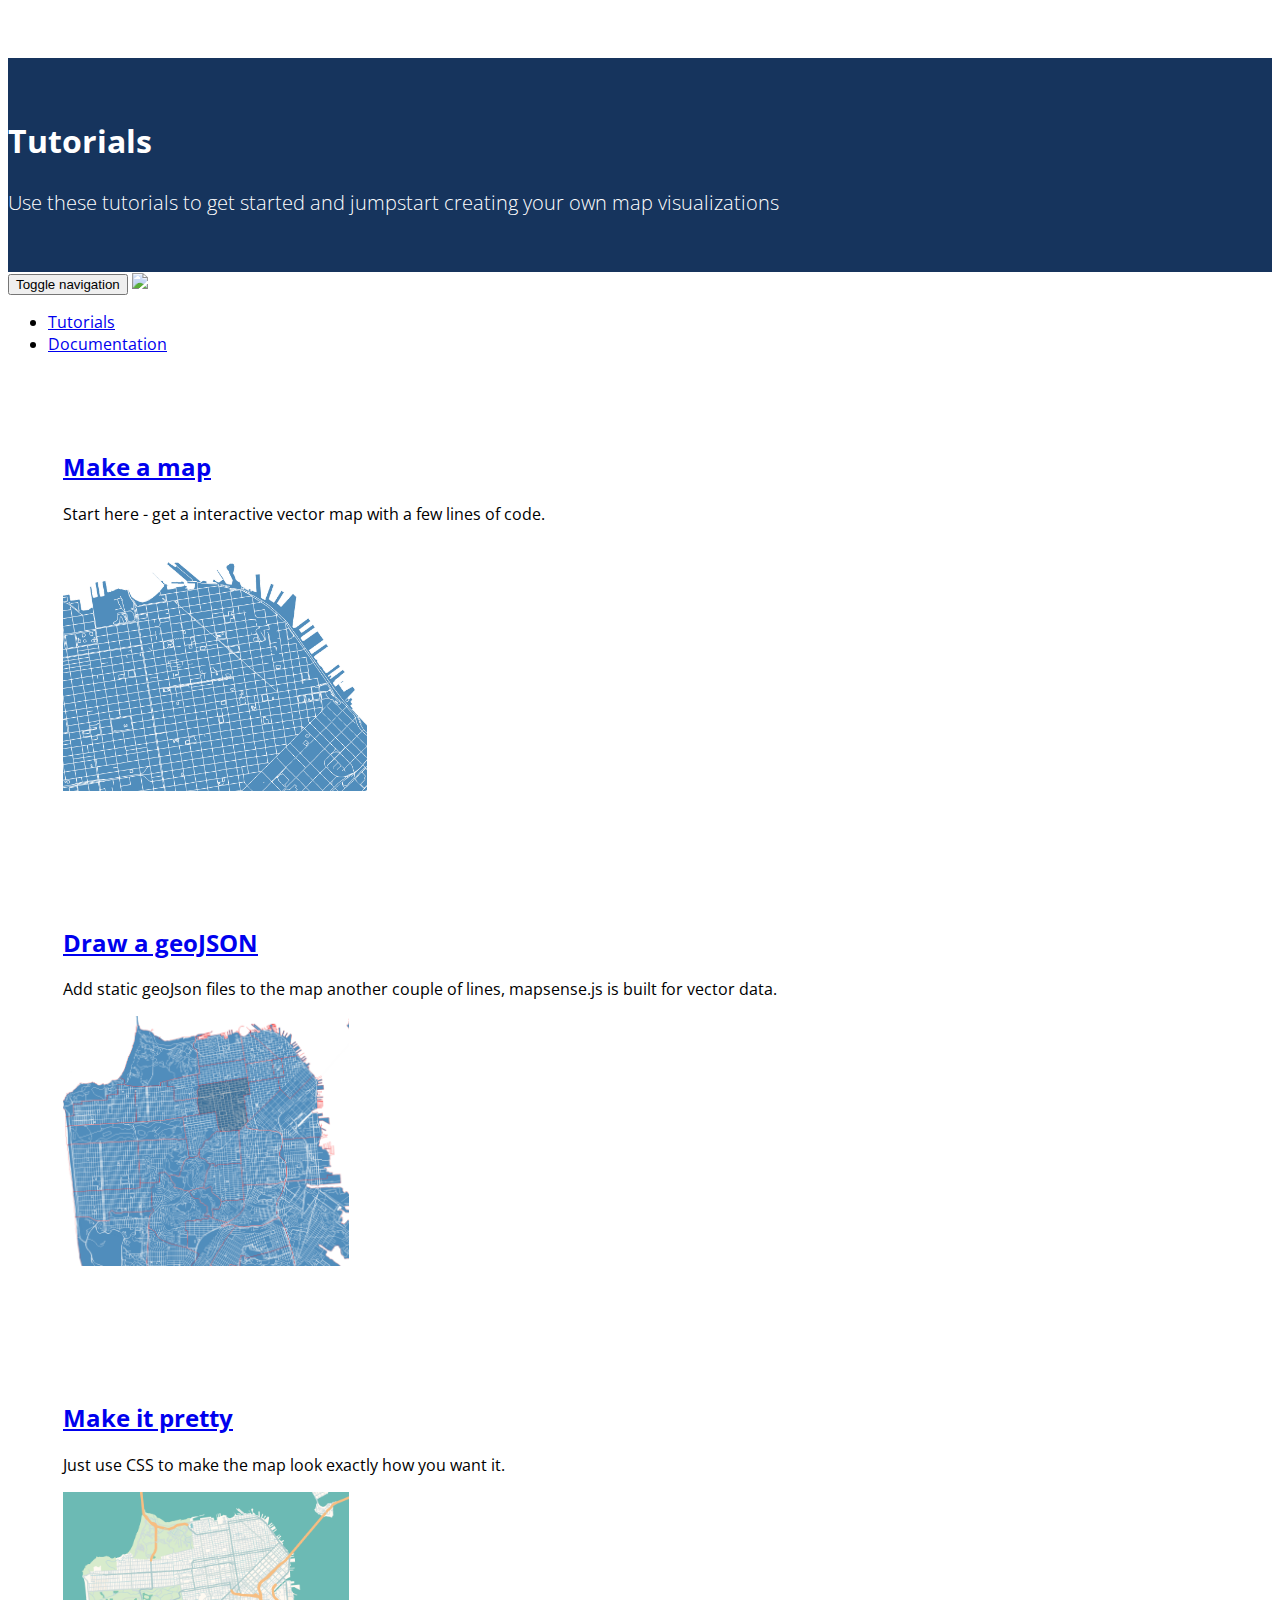
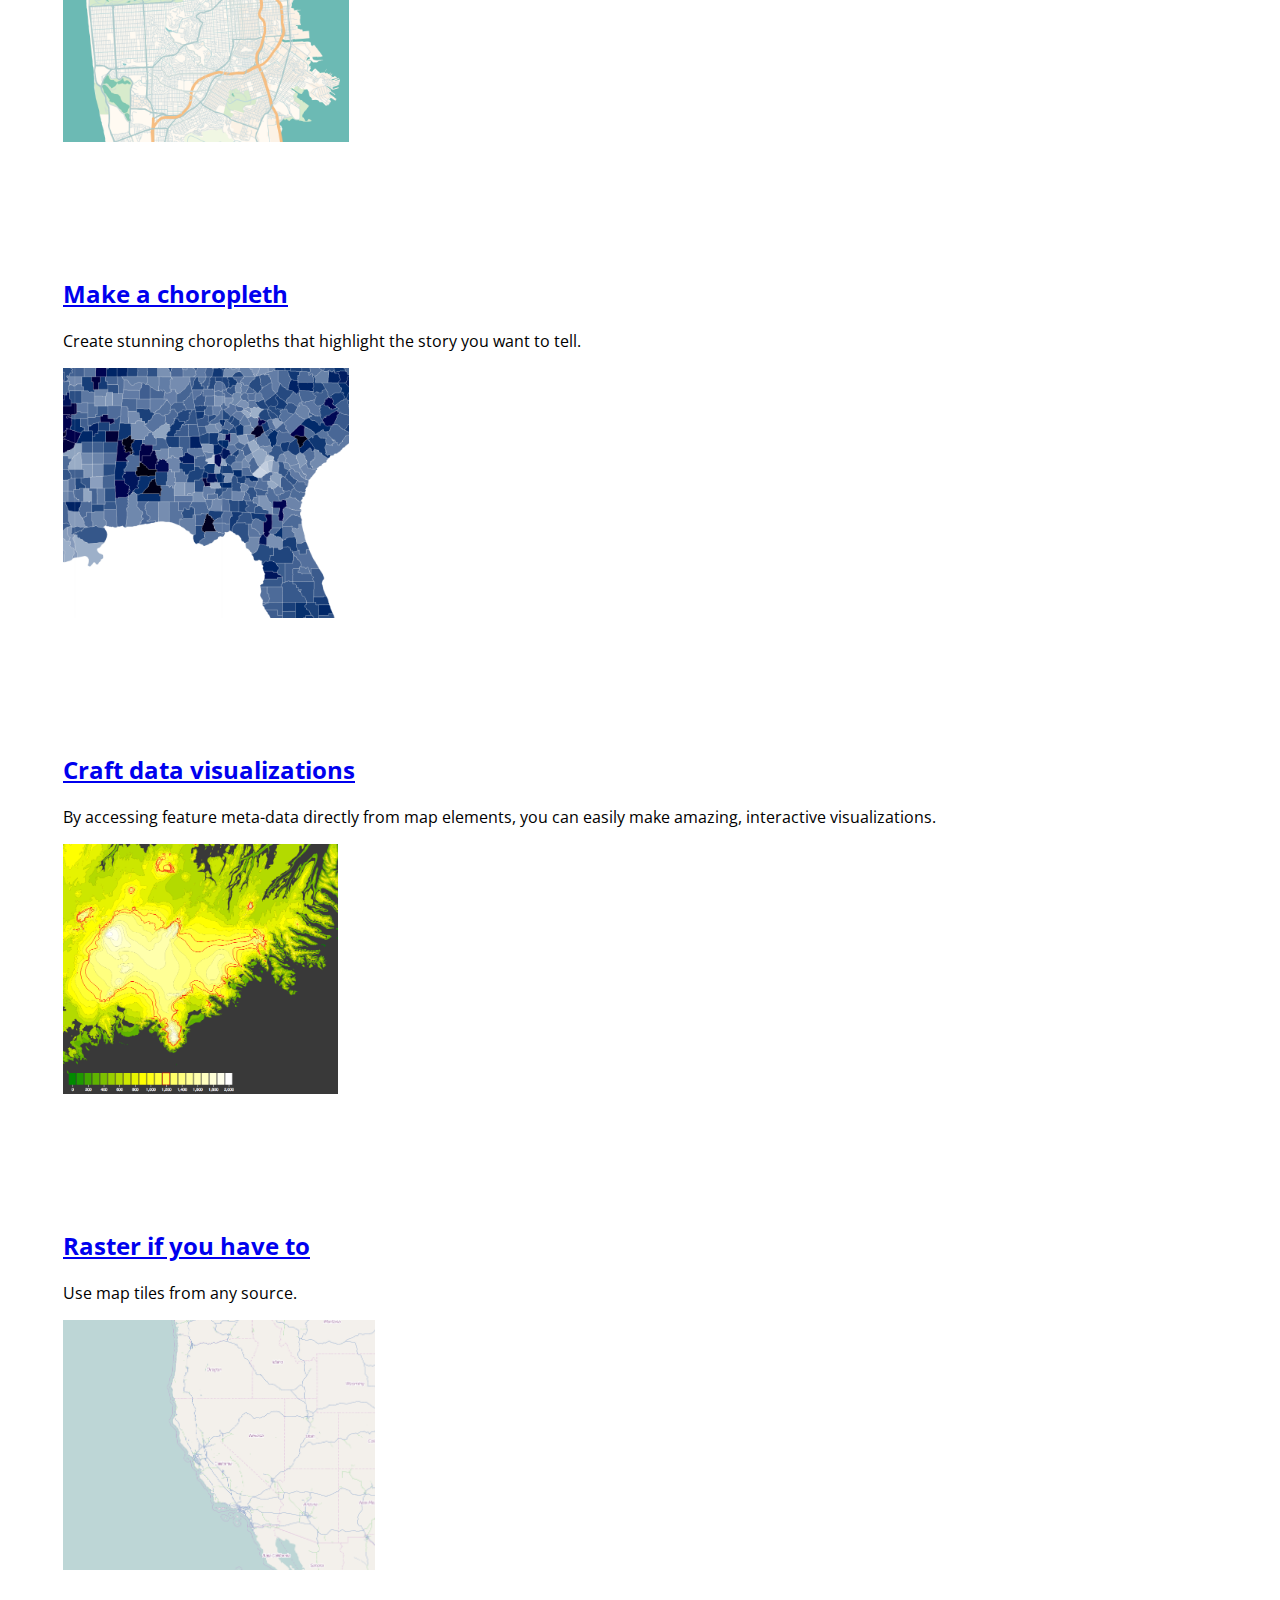
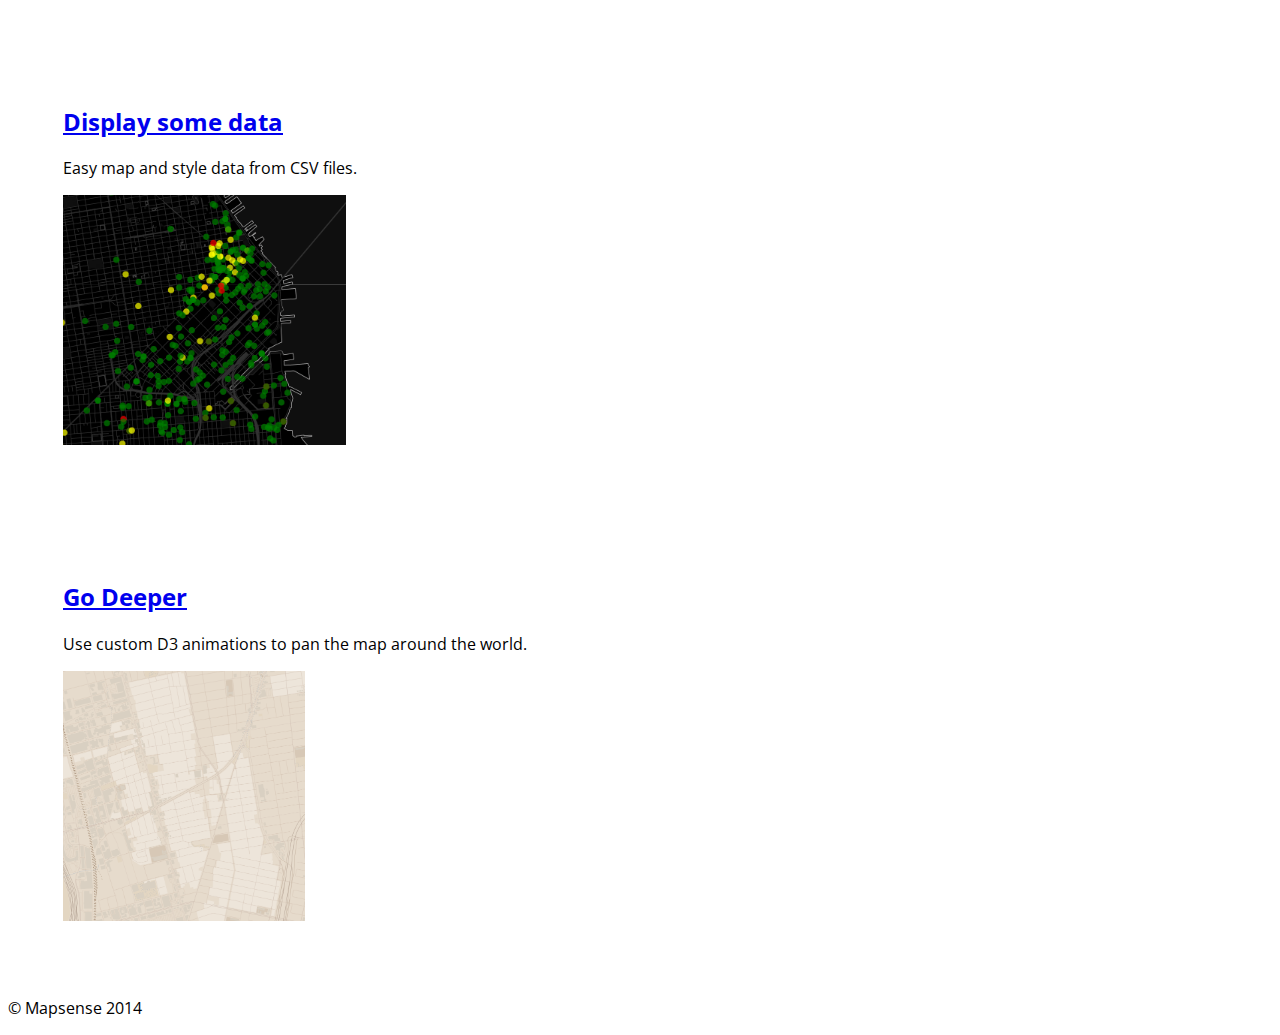
==== commit c9f5d3c3: "added datavis and raster examples" ====
--- a/tutorial.html
+++ b/tutorial.html
@@ -54,15 +54,7 @@
       .rectile {
         fill: white; }
         .tutorialOuter{
-          padding: 0px;
-          margin-bottom: 60px;
-          position:relative;
-        }
-        .col-md-6{
-          padding:10px;
-        }
-        .col-md-img{
-          padding-right:30px;
+          padding: 55px;
         }
 
       </style>
@@ -71,9 +63,9 @@
 
     <body>
     <div class='page-header' style='padding-bottom: 35px; margin-top: 0; padding-top: 40px; background-color: #16345D; color: #fff'>
-    <div class='container' style='padding: 20px'>
-    <h1 class='' style='font-size:50px; margin-bottom:0px; margin-top:0px'> Tutorials </h1>
-    <h2 style='margin-top:5px'><small style='color: #fff; font-weight: 200; font-size:18px'> Jumpstart your map visualizations </small></h2>
+    <div class='container'>
+    <h1 class=''> Tutorials </h1>
+    <h2><small style='color: #fff; font-weight: 200'> Use these tutorials to get started and jumpstart creating your own map visualizations </small></h2>
     </div>
     </div>
 
@@ -107,11 +99,11 @@
               <a href="http://bl.ocks.org/erex78/c5fea7fa5164950197d2" target="_blank">
                 <h2>Make a map</h2>
               </a>
-              <p> Start here - get an interactive vector map with a few lines of code. </p>
-            </div>
-            <div class="col-md-img">
+              <p> Start here - get a interactive vector map with a few lines of code. </p>
+            </div>
+            <div class="col-md-6">
               <a href="http://bl.ocks.org/erex78/c5fea7fa5164950197d2" target="_blank">
-               <img src="img/makemap.png" width='250px'></img>
+               <img src="img/makemap.png" height='250px'></img>
               </a>
             </div>
           </div>
@@ -121,11 +113,11 @@
               <a href="http://bl.ocks.org/erex78/979667a7beaeeb26851f" target="_blank">
                 <h2>Draw a geoJSON</h2>
               </a>
-              <p> Add static geoJson files to the map with few more lines of code. Mapsense.js is built for vector data. </p>
-            </div>
-            <div class="col-md-img">
+              <p> Add static geoJson files to the map another couple of lines, mapsense.js is built for vector data. </p>
+            </div>
+            <div class="col-md-6">
               <a href="http://bl.ocks.org/erex78/979667a7beaeeb26851f" target="_blank">
-                <img src="img/geojson.png" width='250px'></img>
+                <img src="img/geojson.png" height='250px'></img>
               </a>
               </div>
           </div>
@@ -142,9 +134,9 @@
               </a>
               <p> Just use CSS to make the map look exactly how you want it. </p>
             </div>
-            <div class="col-md-img">
+            <div class="col-md-6">
               <a href="http://bl.ocks.org/erex78/d83a7e8588c31d897801" target="_blank">
-               <img src="img/pretty.png" width='250px'></img>
+               <img src="img/pretty.png" height='250px'></img>
               </a>
             </div>
           </div>
@@ -154,29 +146,59 @@
               <a href="http://bl.ocks.org/erex78/3f83c87203ce8f664e60" target="_blank">
                 <h2>Make a choropleth</h2>
               </a>
-              <p> Create stunning choropleths that reflect a range of values in your data.  </p>
-            </div>
-            <div class="col-md-img">
+              <p> Create stunning choropleths that highlight the story you want to tell.  </p>
+            </div>
+            <div class="col-md-6">
               <a href="http://bl.ocks.org/erex78/3f83c87203ce8f664e60" target="_blank">
-                <img src="img/choro.png" width='250px'></img>
-              </a>
-              </div>
-          </div>
-
-        </div>
-
+                <img src="img/choro.png" height='250px'></img>
+              </a>
+              </div>
+          </div>
+
+        </div>
+        <div class="row" >
+
+          <div class='col-md-6 tutorialOuter'>
+            <div class="col-md-6" >
+              <a href="http://bl.ocks.org/erex78/718a91e62dae0d48abf6" target="_blank">
+                <h2>Craft data visualizations</h2>
+              </a>
+              <p> By accessing feature meta-data directly from map elements, you can easily make amazing, interactive visualizations. </p>
+            </div>
+            <div class="col-md-6">
+              <a href="http://bl.ocks.org/erex78/718a91e62dae0d48abf6" target="_blank">
+               <img src="img/iceland.png" height='250px'></img>
+              </a>
+            </div>
+          </div>
+
+          <div class='col-md-6 tutorialOuter'>
+            <div class="col-md-6" >
+              <a href="http://bl.ocks.org/erex78/11171492c43c38edff25" target="_blank">
+                <h2>Raster if you have to</h2>
+              </a>
+              <p> Use map tiles from any source.  </p>
+            </div>
+            <div class="col-md-6">
+              <a href="http://bl.ocks.org/erex78/11171492c43c38edff25" target="_blank">
+                <img src="img/raster.png" height='250px'></img>
+              </a>
+              </div>
+          </div>
+
+        </div>
         <div class="row" >
 
           <div class='col-md-6 tutorialOuter'>
             <div class="col-md-6" >
               <a href="http://bl.ocks.org/erex78/6ab6607321630e3db24c" target="_blank">
-                <h2>Display point data</h2>
-              </a>
-              <p> Easily map and style data from CSV files with a location column. </p>
-            </div>
-            <div class="col-md-img">
+                <h2>Display some data</h2>
+              </a>
+              <p> Easy map and style data from CSV files. </p>
+            </div>
+            <div class="col-md-6">
               <a href="http://bl.ocks.org/erex78/6ab6607321630e3db24c" target="_blank">
-               <img src="img/data.png" width='250px'></img>
+               <img src="img/data.png" height='250px'></img>
               </a>
             </div>
           </div>
@@ -184,13 +206,13 @@
           <div class='col-md-6 tutorialOuter'>
             <div class="col-md-6" >
               <a href="http://bl.ocks.org/erex78/c879a8db4c444a7b8cdc" target="_blank">
-                <h2>Animate</h2>
+                <h2>Go Deeper</h2>
               </a>
               <p> Use custom D3 animations to pan the map around the world. </p>
             </div>
-            <div class="col-md-img">
+            <div class="col-md-6">
               <a href="http://bl.ocks.org/erex78/c879a8db4c444a7b8cdc" target="_blank">
-                <img src="img/pan.png" width='250px'></img>
+                <img src="img/pan.png" height='250px'></img>
               </a>
               </div>
           </div>
